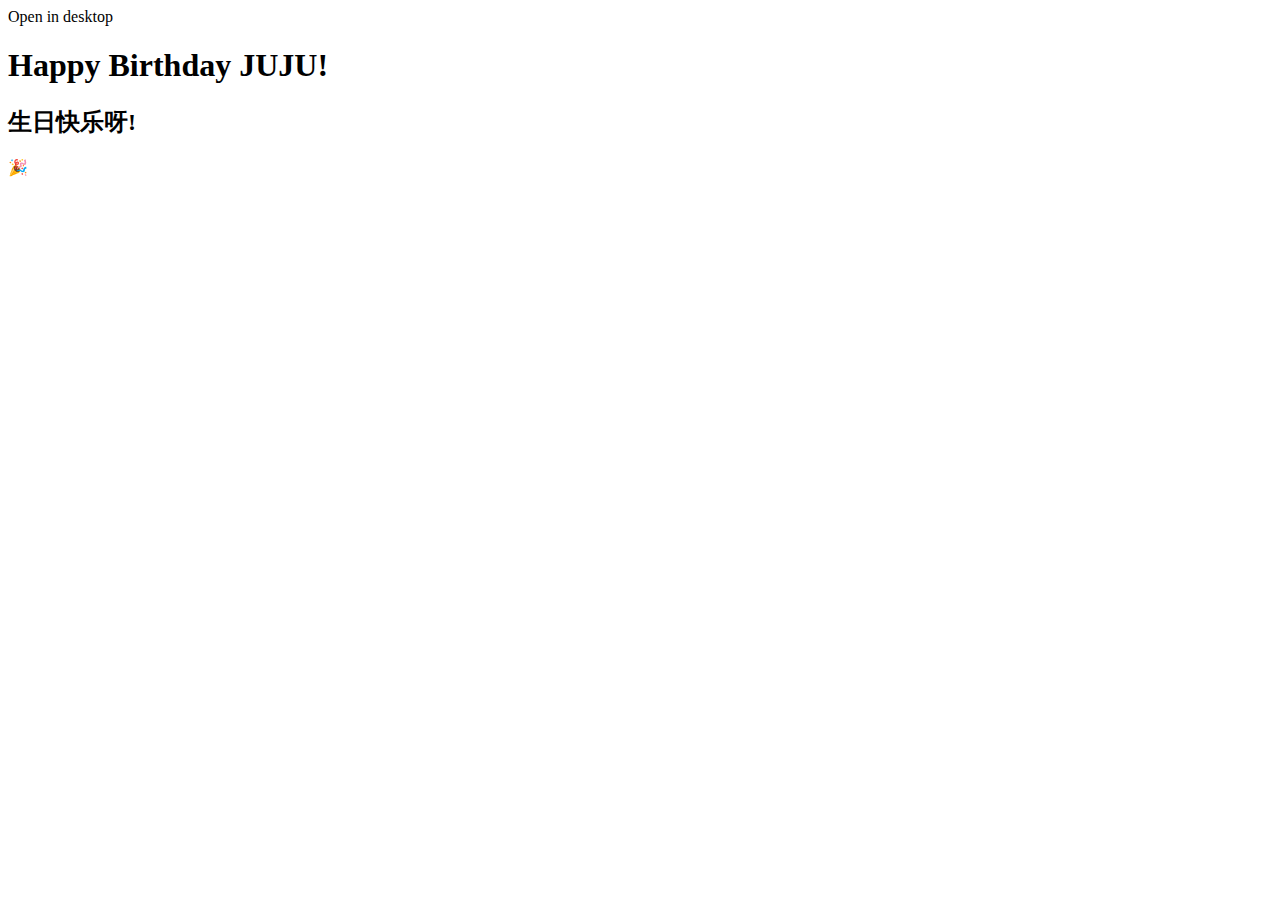
==== 2/index.html @ 62526b20 "Create index.html" ====
<!DOCTYPE html>
<html lang="en">

<head>
  <meta charset="UTF-8">
  <title>生日快乐</title>
  <link rel="stylesheet" href="./style.css">
</head>
<body>
  <bokeh></bokeh>
  <bokeh></bokeh>
  <bokeh></bokeh>
  <bokeh></bokeh>
  <bokeh></bokeh>
  <bokeh></bokeh>
  <bokeh></bokeh>
  <bokeh></bokeh>
  <bokeh></bokeh>
  <bokeh></bokeh>
  <bokeh></bokeh>
  <bokeh></bokeh>
  <bokeh></bokeh>
  <bokeh></bokeh>
  <bokeh></bokeh>
  <bokeh></bokeh>
  <bokeh></bokeh>
  <bokeh></bokeh>
  <bokeh></bokeh>
  <bokeh></bokeh>
  <bokeh></bokeh>
  <bokeh></bokeh>
  <bokeh></bokeh>
  <bokeh></bokeh>
  <bokeh></bokeh>
  <bokeh></bokeh>
  <bokeh></bokeh>
  <bokeh></bokeh>
  <bokeh></bokeh>
  <bokeh></bokeh>
  <bokeh></bokeh>
  <bokeh></bokeh>
  <bokeh></bokeh>
  <bokeh></bokeh>
  <bokeh></bokeh>
  <bokeh></bokeh>
  <bokeh></bokeh>
  <bokeh></bokeh>
  <bokeh></bokeh>
  <bokeh></bokeh>
  <bokeh></bokeh>
  <bokeh></bokeh>
  <bokeh></bokeh>
  <bokeh></bokeh>
  <bokeh></bokeh>
<div class="mobile">Open in desktop</div>
<div class="pyro">
  <div class="before"></div>
  <div class="after"></div>
</div>
<h1>Happy Birthday JUJU!</h1>
<h2>生日快乐呀!</h2>
<span>🎉</span>
<div class="candle">
   <div id="flame" class="lit"></div>
</div>

<div class="cake"></div>
<div class="plate"></div>
</body>

</html>
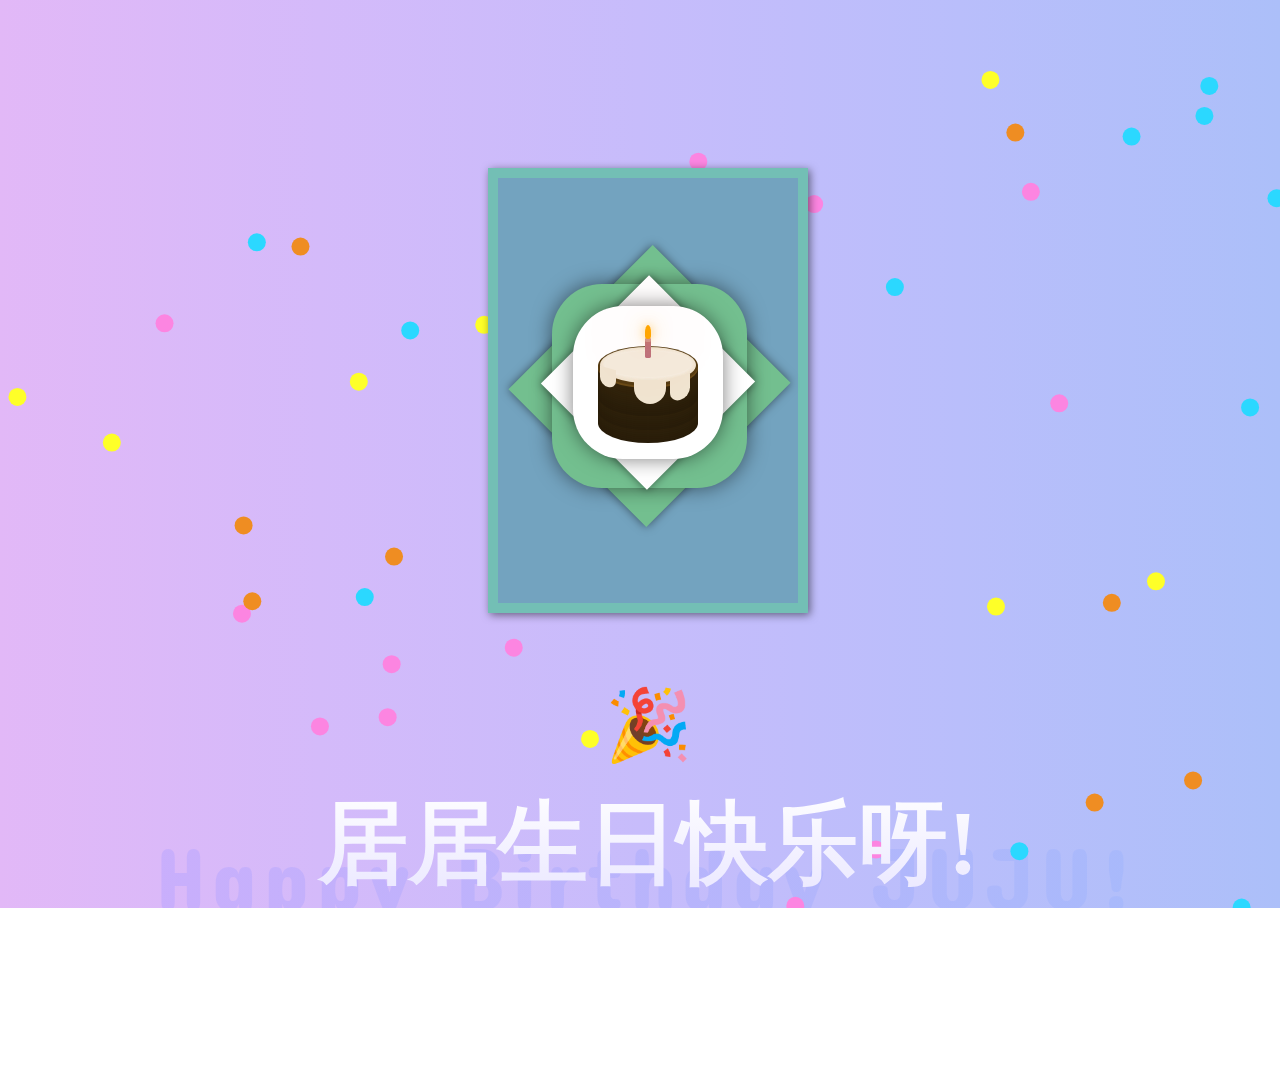
==== commit 5e41cd57: "Add files via upload" ====
--- a/2/index.html
+++ b/2/index.html
@@ -1,71 +1,105 @@
-<!DOCTYPE html>
-<html lang="en">
-
-<head>
-  <meta charset="UTF-8">
-  <title>生日快乐</title>
-  <link rel="stylesheet" href="./style.css">
-</head>
-<body>
-  <bokeh></bokeh>
-  <bokeh></bokeh>
-  <bokeh></bokeh>
-  <bokeh></bokeh>
-  <bokeh></bokeh>
-  <bokeh></bokeh>
-  <bokeh></bokeh>
-  <bokeh></bokeh>
-  <bokeh></bokeh>
-  <bokeh></bokeh>
-  <bokeh></bokeh>
-  <bokeh></bokeh>
-  <bokeh></bokeh>
-  <bokeh></bokeh>
-  <bokeh></bokeh>
-  <bokeh></bokeh>
-  <bokeh></bokeh>
-  <bokeh></bokeh>
-  <bokeh></bokeh>
-  <bokeh></bokeh>
-  <bokeh></bokeh>
-  <bokeh></bokeh>
-  <bokeh></bokeh>
-  <bokeh></bokeh>
-  <bokeh></bokeh>
-  <bokeh></bokeh>
-  <bokeh></bokeh>
-  <bokeh></bokeh>
-  <bokeh></bokeh>
-  <bokeh></bokeh>
-  <bokeh></bokeh>
-  <bokeh></bokeh>
-  <bokeh></bokeh>
-  <bokeh></bokeh>
-  <bokeh></bokeh>
-  <bokeh></bokeh>
-  <bokeh></bokeh>
-  <bokeh></bokeh>
-  <bokeh></bokeh>
-  <bokeh></bokeh>
-  <bokeh></bokeh>
-  <bokeh></bokeh>
-  <bokeh></bokeh>
-  <bokeh></bokeh>
-  <bokeh></bokeh>
-<div class="mobile">Open in desktop</div>
-<div class="pyro">
-  <div class="before"></div>
-  <div class="after"></div>
-</div>
-<h1>Happy Birthday JUJU!</h1>
-<h2>生日快乐呀!</h2>
-<span>🎉</span>
-<div class="candle">
-   <div id="flame" class="lit"></div>
-</div>
-
-<div class="cake"></div>
-<div class="plate"></div>
-</body>
-
-</html>
+<!DOCTYPE html>
+<html lang="en">
+
+<head>
+  <meta charset="UTF-8">
+  <title>生日快乐</title>
+  <link rel="stylesheet" href="./style.css">
+</head>
+<body>
+  <bokeh></bokeh>
+  <bokeh></bokeh>
+  <bokeh></bokeh>
+  <bokeh></bokeh>
+  <bokeh></bokeh>
+  <bokeh></bokeh>
+  <bokeh></bokeh>
+  <bokeh></bokeh>
+  <bokeh></bokeh>
+  <bokeh></bokeh>
+  <bokeh></bokeh>
+  <bokeh></bokeh>
+  <bokeh></bokeh>
+  <bokeh></bokeh>
+  <bokeh></bokeh>
+  <bokeh></bokeh>
+  <bokeh></bokeh>
+  <bokeh></bokeh>
+  <bokeh></bokeh>
+  <bokeh></bokeh>
+  <bokeh></bokeh>
+  <bokeh></bokeh>
+  <bokeh></bokeh>
+  <bokeh></bokeh>
+  <bokeh></bokeh>
+  <bokeh></bokeh>
+  <bokeh></bokeh>
+  <bokeh></bokeh>
+  <bokeh></bokeh>
+  <bokeh></bokeh>
+  <bokeh></bokeh>
+  <bokeh></bokeh>
+  <bokeh></bokeh>
+  <bokeh></bokeh>
+  <bokeh></bokeh>
+  <bokeh></bokeh>
+  <bokeh></bokeh>
+  <bokeh></bokeh>
+  <bokeh></bokeh>
+  <bokeh></bokeh>
+  <bokeh></bokeh>
+  <bokeh></bokeh>
+  <bokeh></bokeh>
+  <bokeh></bokeh>
+  <bokeh></bokeh>
+<div class="mobile">Open in desktop</div>
+<div class="pyro">
+  <div class="before"></div>
+  <div class="after"></div>
+</div>
+<h1>Happy Birthday JUJU!</h1>
+<h2>居居生日快乐呀!</h2>
+<span>🎉</span>
+<div class="candle">
+   <div id="flame" class="lit"></div>
+</div>
+<div class="cake"></div>
+<div class="plate"></div>
+
+<div class="card">
+  <div class="back"></div>
+  <div class="front">
+    <div class="cover-shape-large">
+      <div class="shape-diamond"></div>
+      <div class="shape-block"></div>
+    </div>
+    <div class="cover-shape-small">
+      <div class="shape-diamond"></div>
+      <div class="shape-block">
+        <div class="cake3">
+          <div class="layer layer-bottom"></div>
+          <div class="layer layer-middle"></div>
+          <div class="layer layer-top"></div>
+          <div class="icing"></div>
+          <div class="drip drip1"></div>
+          <div class="drip drip2"></div>
+          <div class="drip drip3"></div>
+          <div class="candle2">
+            <div class="flame"></div>
+          </div>
+        </div>
+      </div>
+    </div>
+  </div>
+  
+  <div class="text-container">
+    <p id="head">生日快乐呀!</p>
+    <p>不太会说话的我希望以这种方式给你一个独特的生日</p>
+    <p>希望你能喜欢</p>
+    <p>盼余生有你相伴</p>
+    <p>爱你的   haobo</p>
+  </div>
+</div>
+</body>
+
+</html>--- a/2/style.css
+++ b/2/style.css
@@ -0,0 +1,1608 @@
+@import url("https://fonts.googleapis.com/css?family=Concert+One|Pacifico");
+@import url(https://fonts.googleapis.com/css?family=Nobile:400italic,700italic);
+.mobile {
+  position: fixed;
+  text-align: center;
+  width: 100%;
+  top: 50px;
+  font-size: 90px;
+  display: block;
+}
+
+h1, h2, span {
+  display: none;
+}
+
+@media screen and (min-width: 670px) {
+  .mobile {
+    display: none;
+  }
+  h1, h2, span {
+    display: block;
+  }
+  body {
+    background: -webkit-gradient(linear, left top, right top, from(#e2b8f7), color-stop(#d4bafa), color-stop(#c7bcfb), color-stop(#b9befb), to(#acbff9));
+    background: linear-gradient(to right, #e2b8f7, #d4bafa, #c7bcfb, #b9befb, #acbff9);
+    cursor: crosshair;
+    -webkit-perspective: 1000px;
+            perspective: 1000px;
+    -webkit-transform-style: preserve-3d;
+            transform-style: preserve-3d;
+    font-family: "Pacifico",cursive;
+  }
+  h1 {
+    position: fixed;
+    text-align: center;
+    width: 100%;
+    top: 755px;
+    font-size: 90px;
+    background: -webkit-linear-gradient(0deg, #ceadfc 0%, #a3bbfb 100%);
+    -webkit-background-clip: text;
+    -webkit-text-fill-color: transparent;
+    font-family: 'Concert One', cursive;
+    font-weight: 400;
+    z-index: -1;
+    letter-spacing: 6px;
+  }
+  span {
+    position: fixed;
+    text-align: center;
+    width: 100%;
+    top: 650px;
+    font-size: 70px;
+  }
+  h2 {
+    position: fixed;
+    text-align: center;
+    width: 100%;
+    top: 700px;
+    font-size: 90px;
+    background: -webkit-linear-gradient(90deg, #e9e6ff 0%, white 100%);
+    -webkit-background-clip: text;
+    -webkit-text-fill-color: transparent;
+    font-family: 'YouYuan';
+  }
+  bokeh {
+    position: fixed;
+    width: 2vmin;
+    height: 2vmin;
+    border-radius: 50%;
+    -webkit-animation-name: explosion;
+            animation-name: explosion;
+    -webkit-animation-iteration-count: infinite;
+            animation-iteration-count: infinite;
+    animation-direction: reverse;
+    -webkit-animation-timing-function: cubic-bezier(0.84, 0.02, 1, 1);
+            animation-timing-function: cubic-bezier(0.84, 0.02, 1, 1);
+  }
+  bokeh:nth-child(1) {
+    background-color: #feff28;
+    -webkit-transform: translate(0.03561vw, 42.21389vh);
+            transform: translate(0.03561vw, 42.21389vh);
+    -webkit-animation-duration: 3.54265s;
+            animation-duration: 3.54265s;
+    -webkit-animation-delay: -0.75948s;
+            animation-delay: -0.75948s;
+  }
+  bokeh:nth-child(2) {
+    background-color: #fc85e1;
+    -webkit-transform: translate(38.808vw, 70.07757vh);
+            transform: translate(38.808vw, 70.07757vh);
+    -webkit-animation-duration: 2.85785s;
+            animation-duration: 2.85785s;
+    -webkit-animation-delay: -0.71982s;
+            animation-delay: -0.71982s;
+  }
+  bokeh:nth-child(3) {
+    background-color: #feff28;
+    -webkit-transform: translate(26.70452vw, 40.52479vh);
+            transform: translate(26.70452vw, 40.52479vh);
+    -webkit-animation-duration: 3.81606s;
+            animation-duration: 3.81606s;
+    -webkit-animation-delay: -3.5388s;
+            animation-delay: -3.5388s;
+  }
+  bokeh:nth-child(4) {
+    background-color: #2bd8ff;
+    -webkit-transform: translate(93.14847vw, 7.66234vh);
+            transform: translate(93.14847vw, 7.66234vh);
+    -webkit-animation-duration: 4.16844s;
+            animation-duration: 4.16844s;
+    -webkit-animation-delay: -3.9505s;
+            animation-delay: -3.9505s;
+  }
+  bokeh:nth-child(5) {
+    background-color: #fc85e1;
+    -webkit-transform: translate(23.66717vw, 78.8241vh);
+            transform: translate(23.66717vw, 78.8241vh);
+    -webkit-animation-duration: 4.34127s;
+            animation-duration: 4.34127s;
+    -webkit-animation-delay: -3.65376s;
+            animation-delay: -3.65376s;
+  }
+  bokeh:nth-child(6) {
+    background-color: #ef8d22;
+    -webkit-transform: translate(45.85326vw, 37.3522vh);
+            transform: translate(45.85326vw, 37.3522vh);
+    -webkit-animation-duration: 3.31853s;
+            animation-duration: 3.31853s;
+    -webkit-animation-delay: -2.88967s;
+            animation-delay: -2.88967s;
+  }
+  bokeh:nth-child(7) {
+    background-color: #ef8d22;
+    -webkit-transform: translate(22.14786vw, 25.51291vh);
+            transform: translate(22.14786vw, 25.51291vh);
+    -webkit-animation-duration: 3.48145s;
+            animation-duration: 3.48145s;
+    -webkit-animation-delay: -4.51197s;
+            animation-delay: -4.51197s;
+  }
+  bokeh:nth-child(8) {
+    background-color: #ef8d22;
+    -webkit-transform: translate(49.80662vw, 54.18344vh);
+            transform: translate(49.80662vw, 54.18344vh);
+    -webkit-animation-duration: 3.78499s;
+            animation-duration: 3.78499s;
+    -webkit-animation-delay: -2.65195s;
+            animation-delay: -2.65195s;
+  }
+  bokeh:nth-child(9) {
+    background-color: #2bd8ff;
+    -webkit-transform: translate(98.39791vw, 20.13892vh);
+            transform: translate(98.39791vw, 20.13892vh);
+    -webkit-animation-duration: 4.23655s;
+            animation-duration: 4.23655s;
+    -webkit-animation-delay: -0.67142s;
+            animation-delay: -0.67142s;
+  }
+  bokeh:nth-child(10) {
+    background-color: #2bd8ff;
+    -webkit-transform: translate(87.07587vw, 13.28009vh);
+            transform: translate(87.07587vw, 13.28009vh);
+    -webkit-animation-duration: 3.22174s;
+            animation-duration: 3.22174s;
+    -webkit-animation-delay: -3.93541s;
+            animation-delay: -3.93541s;
+  }
+  bokeh:nth-child(11) {
+    background-color: #ef8d22;
+    -webkit-transform: translate(77.9974vw, 12.84257vh);
+            transform: translate(77.9974vw, 12.84257vh);
+    -webkit-animation-duration: 2.36406s;
+            animation-duration: 2.36406s;
+    -webkit-animation-delay: -1.22552s;
+            animation-delay: -1.22552s;
+  }
+  bokeh:nth-child(12) {
+    background-color: #2bd8ff;
+    -webkit-transform: translate(27.1697vw, 64.45014vh);
+            transform: translate(27.1697vw, 64.45014vh);
+    -webkit-animation-duration: 2.30381s;
+            animation-duration: 2.30381s;
+    -webkit-animation-delay: -3.81339s;
+            animation-delay: -3.81339s;
+  }
+  bokeh:nth-child(13) {
+    background-color: #fc85e1;
+    -webkit-transform: translate(17.57672vw, 66.2921vh);
+            transform: translate(17.57672vw, 66.2921vh);
+    -webkit-animation-duration: 4.16957s;
+            animation-duration: 4.16957s;
+    -webkit-animation-delay: -0.57837s;
+            animation-delay: -0.57837s;
+  }
+  bokeh:nth-child(14) {
+    background-color: #2bd8ff;
+    -webkit-transform: translate(57.65453vw, 22.79644vh);
+            transform: translate(57.65453vw, 22.79644vh);
+    -webkit-animation-duration: 3.88194s;
+            animation-duration: 3.88194s;
+    -webkit-animation-delay: -2.67677s;
+            animation-delay: -2.67677s;
+  }
+  bokeh:nth-child(15) {
+    background-color: #2bd8ff;
+    -webkit-transform: translate(96.33468vw, 43.38743vh);
+            transform: translate(96.33468vw, 43.38743vh);
+    -webkit-animation-duration: 2.4269s;
+            animation-duration: 2.4269s;
+    -webkit-animation-delay: -0.52525s;
+            animation-delay: -0.52525s;
+  }
+  bokeh:nth-child(16) {
+    background-color: #fc85e1;
+    -webkit-transform: translate(60.80737vw, 98.75722vh);
+            transform: translate(60.80737vw, 98.75722vh);
+    -webkit-animation-duration: 2.17292s;
+            animation-duration: 2.17292s;
+    -webkit-animation-delay: -1.09308s;
+            animation-delay: -1.09308s;
+  }
+  bokeh:nth-child(17) {
+    background-color: #ef8d22;
+    -webkit-transform: translate(18.38344vw, 64.91574vh);
+            transform: translate(18.38344vw, 64.91574vh);
+    -webkit-animation-duration: 3.72833s;
+            animation-duration: 3.72833s;
+    -webkit-animation-delay: -2.23169s;
+            animation-delay: -2.23169s;
+  }
+  bokeh:nth-child(18) {
+    background-color: #2bd8ff;
+    -webkit-transform: translate(59.99819vw, 21.15243vh);
+            transform: translate(59.99819vw, 21.15243vh);
+    -webkit-animation-duration: 3.68136s;
+            animation-duration: 3.68136s;
+    -webkit-animation-delay: -4.46155s;
+            animation-delay: -4.46155s;
+  }
+  bokeh:nth-child(19) {
+    background-color: #2bd8ff;
+    -webkit-transform: translate(92.76677vw, 10.98796vh);
+            transform: translate(92.76677vw, 10.98796vh);
+    -webkit-animation-duration: 3.94783s;
+            animation-duration: 3.94783s;
+    -webkit-animation-delay: -2.22747s;
+            animation-delay: -2.22747s;
+  }
+  bokeh:nth-child(20) {
+    background-color: #2bd8ff;
+    -webkit-transform: translate(54.32223vw, 47.36166vh);
+            transform: translate(54.32223vw, 47.36166vh);
+    -webkit-animation-duration: 3.78651s;
+            animation-duration: 3.78651s;
+    -webkit-animation-delay: -4.83176s;
+            animation-delay: -4.83176s;
+  }
+  bokeh:nth-child(21) {
+    background-color: #fc85e1;
+    -webkit-transform: translate(11.52629vw, 34.03003vh);
+            transform: translate(11.52629vw, 34.03003vh);
+    -webkit-animation-duration: 4.19284s;
+            animation-duration: 4.19284s;
+    -webkit-animation-delay: -3.40066s;
+            animation-delay: -3.40066s;
+  }
+  bokeh:nth-child(22) {
+    background-color: #feff28;
+    -webkit-transform: translate(36.49853vw, 34.20427vh);
+            transform: translate(36.49853vw, 34.20427vh);
+    -webkit-animation-duration: 4.00113s;
+            animation-duration: 4.00113s;
+    -webkit-animation-delay: -3.76551s;
+            animation-delay: -3.76551s;
+  }
+  bokeh:nth-child(23) {
+    background-color: #fc85e1;
+    -webkit-transform: translate(81.42319vw, 42.92719vh);
+            transform: translate(81.42319vw, 42.92719vh);
+    -webkit-animation-duration: 2.68659s;
+            animation-duration: 2.68659s;
+    -webkit-animation-delay: -1.49203s;
+            animation-delay: -1.49203s;
+  }
+  bokeh:nth-child(24) {
+    background-color: #fc85e1;
+    -webkit-transform: translate(29.27114vw, 71.90698vh);
+            transform: translate(29.27114vw, 71.90698vh);
+    -webkit-animation-duration: 3.54084s;
+            animation-duration: 3.54084s;
+    -webkit-animation-delay: -1.83777s;
+            animation-delay: -1.83777s;
+  }
+  bokeh:nth-child(25) {
+    background-color: #feff28;
+    -webkit-transform: translate(44.76765vw, 80.22009vh);
+            transform: translate(44.76765vw, 80.22009vh);
+    -webkit-animation-duration: 2.54182s;
+            animation-duration: 2.54182s;
+    -webkit-animation-delay: -1.49463s;
+            animation-delay: -1.49463s;
+  }
+  bokeh:nth-child(26) {
+    background-color: #fc85e1;
+    -webkit-transform: translate(79.21064vw, 19.42063vh);
+            transform: translate(79.21064vw, 19.42063vh);
+    -webkit-animation-duration: 2.54491s;
+            animation-duration: 2.54491s;
+    -webkit-animation-delay: -3.70162s;
+            animation-delay: -3.70162s;
+  }
+  bokeh:nth-child(27) {
+    background-color: #feff28;
+    -webkit-transform: translate(7.41033vw, 47.28386vh);
+            transform: translate(7.41033vw, 47.28386vh);
+    -webkit-animation-duration: 2.03817s;
+            animation-duration: 2.03817s;
+    -webkit-animation-delay: -3.40712s;
+            animation-delay: -3.40712s;
+  }
+  bokeh:nth-child(28) {
+    background-color: #2bd8ff;
+    -webkit-transform: translate(95.67422vw, 98.94382vh);
+            transform: translate(95.67422vw, 98.94382vh);
+    -webkit-animation-duration: 3.08804s;
+            animation-duration: 3.08804s;
+    -webkit-animation-delay: -2.10797s;
+            animation-delay: -2.10797s;
+  }
+  bokeh:nth-child(29) {
+    background-color: #2bd8ff;
+    -webkit-transform: translate(78.31112vw, 92.68333vh);
+            transform: translate(78.31112vw, 92.68333vh);
+    -webkit-animation-duration: 3.2215s;
+            animation-duration: 3.2215s;
+    -webkit-animation-delay: -0.39738s;
+            animation-delay: -0.39738s;
+  }
+  bokeh:nth-child(30) {
+    background-color: #2bd8ff;
+    -webkit-transform: translate(68.58537vw, 30.00212vh);
+            transform: translate(68.58537vw, 30.00212vh);
+    -webkit-animation-duration: 2.50597s;
+            animation-duration: 2.50597s;
+    -webkit-animation-delay: -2.27198s;
+            animation-delay: -2.27198s;
+  }
+  bokeh:nth-child(31) {
+    background-color: #ef8d22;
+    -webkit-transform: translate(85.53455vw, 65.09001vh);
+            transform: translate(85.53455vw, 65.09001vh);
+    -webkit-animation-duration: 3.70068s;
+            animation-duration: 3.70068s;
+    -webkit-animation-delay: -1.73978s;
+            animation-delay: -1.73978s;
+  }
+  bokeh:nth-child(32) {
+    background-color: #fc85e1;
+    -webkit-transform: translate(42.16937vw, 28.20124vh);
+            transform: translate(42.16937vw, 28.20124vh);
+    -webkit-animation-duration: 4.8173s;
+            animation-duration: 4.8173s;
+    -webkit-animation-delay: -1.98181s;
+            animation-delay: -1.98181s;
+  }
+  bokeh:nth-child(33) {
+    background-color: #fc85e1;
+    -webkit-transform: translate(67.10123vw, 92.51221vh);
+            transform: translate(67.10123vw, 92.51221vh);
+    -webkit-animation-duration: 2.53295s;
+            animation-duration: 2.53295s;
+    -webkit-animation-delay: -1.48304s;
+            animation-delay: -1.48304s;
+  }
+  bokeh:nth-child(34) {
+    background-color: #feff28;
+    -webkit-transform: translate(76.48426vw, 65.51268vh);
+            transform: translate(76.48426vw, 65.51268vh);
+    -webkit-animation-duration: 2.34821s;
+            animation-duration: 2.34821s;
+    -webkit-animation-delay: -1.73967s;
+            animation-delay: -1.73967s;
+  }
+  bokeh:nth-child(35) {
+    background-color: #fc85e1;
+    -webkit-transform: translate(62.27978vw, 20.78874vh);
+            transform: translate(62.27978vw, 20.78874vh);
+    -webkit-animation-duration: 3.29188s;
+            animation-duration: 3.29188s;
+    -webkit-animation-delay: -0.68947s;
+            animation-delay: -0.68947s;
+  }
+  bokeh:nth-child(36) {
+    background-color: #ef8d22;
+    -webkit-transform: translate(91.88118vw, 84.82687vh);
+            transform: translate(91.88118vw, 84.82687vh);
+    -webkit-animation-duration: 3.46925s;
+            animation-duration: 3.46925s;
+    -webkit-animation-delay: -0.19417s;
+            animation-delay: -0.19417s;
+  }
+  bokeh:nth-child(37) {
+    background-color: #ef8d22;
+    -webkit-transform: translate(29.45679vw, 59.95435vh);
+            transform: translate(29.45679vw, 59.95435vh);
+    -webkit-animation-duration: 4.67015s;
+            animation-duration: 4.67015s;
+    -webkit-animation-delay: -1.05184s;
+            animation-delay: -1.05184s;
+  }
+  bokeh:nth-child(38) {
+    background-color: #fc85e1;
+    -webkit-transform: translate(53.229vw, 16.07743vh);
+            transform: translate(53.229vw, 16.07743vh);
+    -webkit-animation-duration: 3.01057s;
+            animation-duration: 3.01057s;
+    -webkit-animation-delay: -0.2638s;
+            animation-delay: -0.2638s;
+  }
+  bokeh:nth-child(39) {
+    background-color: #2bd8ff;
+    -webkit-transform: translate(18.73702vw, 25.03552vh);
+            transform: translate(18.73702vw, 25.03552vh);
+    -webkit-animation-duration: 3.9616s;
+            animation-duration: 3.9616s;
+    -webkit-animation-delay: -3.59014s;
+            animation-delay: -3.59014s;
+  }
+  bokeh:nth-child(40) {
+    background-color: #fc85e1;
+    -webkit-transform: translate(28.95981vw, 77.80421vh);
+            transform: translate(28.95981vw, 77.80421vh);
+    -webkit-animation-duration: 3.45622s;
+            animation-duration: 3.45622s;
+    -webkit-animation-delay: -2.05759s;
+            animation-delay: -2.05759s;
+  }
+  bokeh:nth-child(41) {
+    background-color: #feff28;
+    -webkit-transform: translate(76.0495vw, 6.99758vh);
+            transform: translate(76.0495vw, 6.99758vh);
+    -webkit-animation-duration: 3.02218s;
+            animation-duration: 3.02218s;
+    -webkit-animation-delay: -4.76655s;
+            animation-delay: -4.76655s;
+  }
+  bokeh:nth-child(42) {
+    background-color: #feff28;
+    -webkit-transform: translate(88.98353vw, 62.70737vh);
+            transform: translate(88.98353vw, 62.70737vh);
+    -webkit-animation-duration: 4.20083s;
+            animation-duration: 4.20083s;
+    -webkit-animation-delay: -3.96341s;
+            animation-delay: -3.96341s;
+  }
+  bokeh:nth-child(43) {
+    background-color: #ef8d22;
+    -webkit-transform: translate(17.70303vw, 56.49223vh);
+            transform: translate(17.70303vw, 56.49223vh);
+    -webkit-animation-duration: 3.51794s;
+            animation-duration: 3.51794s;
+    -webkit-animation-delay: -0.1237s;
+            animation-delay: -0.1237s;
+  }
+  bokeh:nth-child(44) {
+    background-color: #ef8d22;
+    -webkit-transform: translate(84.19051vw, 87.28858vh);
+            transform: translate(84.19051vw, 87.28858vh);
+    -webkit-animation-duration: 2.38759s;
+            animation-duration: 2.38759s;
+    -webkit-animation-delay: -2.73201s;
+            animation-delay: -2.73201s;
+  }
+  bokeh:nth-child(45) {
+    background-color: #2bd8ff;
+    -webkit-transform: translate(30.71974vw, 34.82833vh);
+            transform: translate(30.71974vw, 34.82833vh);
+    -webkit-animation-duration: 2.91095s;
+            animation-duration: 2.91095s;
+    -webkit-animation-delay: -4.42126s;
+            animation-delay: -4.42126s;
+  }
+  bokeh:nth-child(46) {
+    background-color: #ef8d22;
+    -webkit-transform: translate(11.52673vw, 94.2899vh);
+            transform: translate(11.52673vw, 94.2899vh);
+    -webkit-animation-duration: 3.87502s;
+            animation-duration: 3.87502s;
+    -webkit-animation-delay: -1.00731s;
+            animation-delay: -1.00731s;
+  }
+  bokeh:nth-child(47) {
+    background-color: #fc85e1;
+    -webkit-transform: translate(93.86893vw, 19.19046vh);
+            transform: translate(93.86893vw, 19.19046vh);
+    -webkit-animation-duration: 2.53691s;
+            animation-duration: 2.53691s;
+    -webkit-animation-delay: -3.19623s;
+            animation-delay: -3.19623s;
+  }
+  bokeh:nth-child(48) {
+    background-color: #ef8d22;
+    -webkit-transform: translate(43.43188vw, 57.77127vh);
+            transform: translate(43.43188vw, 57.77127vh);
+    -webkit-animation-duration: 2.35846s;
+            animation-duration: 2.35846s;
+    -webkit-animation-delay: -0.1276s;
+            animation-delay: -0.1276s;
+  }
+  bokeh:nth-child(49) {
+    background-color: #fc85e1;
+    -webkit-transform: translate(24.63697vw, 17.3144vh);
+            transform: translate(24.63697vw, 17.3144vh);
+    -webkit-animation-duration: 3.21856s;
+            animation-duration: 3.21856s;
+    -webkit-animation-delay: -4.92115s;
+            animation-delay: -4.92115s;
+  }
+  bokeh:nth-child(50) {
+    background-color: #feff28;
+    -webkit-transform: translate(94.57921vw, 41.60796vh);
+            transform: translate(94.57921vw, 41.60796vh);
+    -webkit-animation-duration: 4.20533s;
+            animation-duration: 4.20533s;
+    -webkit-animation-delay: -0.49225s;
+            animation-delay: -0.49225s;
+  }
+  bokeh:nth-child(51) {
+    background-color: #ef8d22;
+    -webkit-transform: translate(63.08848vw, 68.03701vh);
+            transform: translate(63.08848vw, 68.03701vh);
+    -webkit-animation-duration: 3.38142s;
+            animation-duration: 3.38142s;
+    -webkit-animation-delay: -4.69539s;
+            animation-delay: -4.69539s;
+  }
+  bokeh:nth-child(52) {
+    background-color: #feff28;
+    -webkit-transform: translate(10.66369vw, 27.76175vh);
+            transform: translate(10.66369vw, 27.76175vh);
+    -webkit-animation-duration: 2.10736s;
+            animation-duration: 2.10736s;
+    -webkit-animation-delay: -0.05943s;
+            animation-delay: -0.05943s;
+  }
+  bokeh:nth-child(53) {
+    background-color: #fc85e1;
+    -webkit-transform: translate(58.34773vw, 32.40157vh);
+            transform: translate(58.34773vw, 32.40157vh);
+    -webkit-animation-duration: 2.79637s;
+            animation-duration: 2.79637s;
+    -webkit-animation-delay: -3.16052s;
+            animation-delay: -3.16052s;
+  }
+  bokeh:nth-child(54) {
+    background-color: #ef8d22;
+    -webkit-transform: translate(16.53447vw, 7.81779vh);
+            transform: translate(16.53447vw, 7.81779vh);
+    -webkit-animation-duration: 4.57436s;
+            animation-duration: 4.57436s;
+    -webkit-animation-delay: -3.7907s;
+            animation-delay: -3.7907s;
+  }
+  bokeh:nth-child(55) {
+    background-color: #2bd8ff;
+    -webkit-transform: translate(93.63604vw, 62.26407vh);
+            transform: translate(93.63604vw, 62.26407vh);
+    -webkit-animation-duration: 3.22756s;
+            animation-duration: 3.22756s;
+    -webkit-animation-delay: -0.88442s;
+            animation-delay: -0.88442s;
+  }
+  bokeh:nth-child(56) {
+    background-color: #ef8d22;
+    -webkit-transform: translate(46.08814vw, 69.85447vh);
+            transform: translate(46.08814vw, 69.85447vh);
+    -webkit-animation-duration: 3.14059s;
+            animation-duration: 3.14059s;
+    -webkit-animation-delay: -0.04917s;
+            animation-delay: -0.04917s;
+  }
+  bokeh:nth-child(57) {
+    background-color: #2bd8ff;
+    -webkit-transform: translate(22.01822vw, 38.40873vh);
+            transform: translate(22.01822vw, 38.40873vh);
+    -webkit-animation-duration: 2.5504s;
+            animation-duration: 2.5504s;
+    -webkit-animation-delay: -1.96826s;
+            animation-delay: -1.96826s;
+  }
+  bokeh:nth-child(58) {
+    background-color: #feff28;
+    -webkit-transform: translate(68.42959vw, 98.9107vh);
+            transform: translate(68.42959vw, 98.9107vh);
+    -webkit-animation-duration: 2.00956s;
+            animation-duration: 2.00956s;
+    -webkit-animation-delay: -1.39057s;
+            animation-delay: -1.39057s;
+  }
+  bokeh:nth-child(59) {
+    background-color: #2bd8ff;
+    -webkit-transform: translate(97.03804vw, 81.20221vh);
+            transform: translate(97.03804vw, 81.20221vh);
+    -webkit-animation-duration: 3.64399s;
+            animation-duration: 3.64399s;
+    -webkit-animation-delay: -1.44896s;
+            animation-delay: -1.44896s;
+  }
+  bokeh:nth-child(60) {
+    background-color: #feff28;
+    -webkit-transform: translate(46.9042vw, 29.42363vh);
+            transform: translate(46.9042vw, 29.42363vh);
+    -webkit-animation-duration: 4.93075s;
+            animation-duration: 4.93075s;
+    -webkit-animation-delay: -0.32056s;
+            animation-delay: -0.32056s;
+  }
+  bokeh:nth-child(61) {
+    background-color: #ef8d22;
+    -webkit-transform: translate(96.15371vw, 87.85687vh);
+            transform: translate(96.15371vw, 87.85687vh);
+    -webkit-animation-duration: 4.41124s;
+            animation-duration: 4.41124s;
+    -webkit-animation-delay: -4.07498s;
+            animation-delay: -4.07498s;
+  }
+  bokeh:nth-child(62) {
+    background-color: #feff28;
+    -webkit-transform: translate(25.78472vw, 49.7692vh);
+            transform: translate(25.78472vw, 49.7692vh);
+    -webkit-animation-duration: 4.49128s;
+            animation-duration: 4.49128s;
+    -webkit-animation-delay: -1.33713s;
+            animation-delay: -1.33713s;
+  }
+  bokeh:nth-child(63) {
+    background-color: #2bd8ff;
+    -webkit-transform: translate(21.79052vw, 32.71361vh);
+            transform: translate(21.79052vw, 32.71361vh);
+    -webkit-animation-duration: 4.62983s;
+            animation-duration: 4.62983s;
+    -webkit-animation-delay: -0.34499s;
+            animation-delay: -0.34499s;
+  }
+  bokeh:nth-child(64) {
+    background-color: #2bd8ff;
+    -webkit-transform: translate(58.91945vw, 38.75841vh);
+            transform: translate(58.91945vw, 38.75841vh);
+    -webkit-animation-duration: 4.75853s;
+            animation-duration: 4.75853s;
+    -webkit-animation-delay: -2.42432s;
+            animation-delay: -2.42432s;
+  }
+  bokeh:nth-child(65) {
+    background-color: #ef8d22;
+    -webkit-transform: translate(81.34904vw, 59.01967vh);
+            transform: translate(81.34904vw, 59.01967vh);
+    -webkit-animation-duration: 4.68542s;
+            animation-duration: 4.68542s;
+    -webkit-animation-delay: -1.08839s;
+            animation-delay: -1.08839s;
+  }
+  bokeh:nth-child(66) {
+    background-color: #2bd8ff;
+    -webkit-transform: translate(10.14303vw, 41.34962vh);
+            transform: translate(10.14303vw, 41.34962vh);
+    -webkit-animation-duration: 3.10903s;
+            animation-duration: 3.10903s;
+    -webkit-animation-delay: -1.88219s;
+            animation-delay: -1.88219s;
+  }
+  bokeh:nth-child(67) {
+    background-color: #fc85e1;
+    -webkit-transform: translate(59.12025vw, 34.37962vh);
+            transform: translate(59.12025vw, 34.37962vh);
+    -webkit-animation-duration: 3.43624s;
+            animation-duration: 3.43624s;
+    -webkit-animation-delay: -4.35549s;
+            animation-delay: -4.35549s;
+  }
+  bokeh:nth-child(68) {
+    background-color: #2bd8ff;
+    -webkit-transform: translate(47.32132vw, 78.83196vh);
+            transform: translate(47.32132vw, 78.83196vh);
+    -webkit-animation-duration: 3.08071s;
+            animation-duration: 3.08071s;
+    -webkit-animation-delay: -2.94701s;
+            animation-delay: -2.94701s;
+  }
+  bokeh:nth-child(69) {
+    background-color: #2bd8ff;
+    -webkit-transform: translate(12.97435vw, 96.33388vh);
+            transform: translate(12.97435vw, 96.33388vh);
+    -webkit-animation-duration: 2.4565s;
+            animation-duration: 2.4565s;
+    -webkit-animation-delay: -0.02285s;
+            animation-delay: -0.02285s;
+  }
+  bokeh:nth-child(70) {
+    background-color: #fc85e1;
+    -webkit-transform: translate(58.56362vw, 38.18101vh);
+            transform: translate(58.56362vw, 38.18101vh);
+    -webkit-animation-duration: 3.7644s;
+            animation-duration: 3.7644s;
+    -webkit-animation-delay: -1.86511s;
+            animation-delay: -1.86511s;
+  }
+  bokeh:nth-child(71) {
+    background-color: #2bd8ff;
+    -webkit-transform: translate(19.32439vw, 14.10647vh);
+            transform: translate(19.32439vw, 14.10647vh);
+    -webkit-animation-duration: 3.25781s;
+            animation-duration: 3.25781s;
+    -webkit-animation-delay: -0.04626s;
+            animation-delay: -0.04626s;
+  }
+  bokeh:nth-child(72) {
+    background-color: #ef8d22;
+    -webkit-transform: translate(10.82042vw, 69.5223vh);
+            transform: translate(10.82042vw, 69.5223vh);
+    -webkit-animation-duration: 3.36981s;
+            animation-duration: 3.36981s;
+    -webkit-animation-delay: -4.87271s;
+            animation-delay: -4.87271s;
+  }
+  bokeh:nth-child(73) {
+    background-color: #feff28;
+    -webkit-transform: translate(99.24162vw, 88.54769vh);
+            transform: translate(99.24162vw, 88.54769vh);
+    -webkit-animation-duration: 3.04189s;
+            animation-duration: 3.04189s;
+    -webkit-animation-delay: -1.63496s;
+            animation-delay: -1.63496s;
+  }
+  bokeh:nth-child(74) {
+    background-color: #2bd8ff;
+    -webkit-transform: translate(29.17934vw, 62.71277vh);
+            transform: translate(29.17934vw, 62.71277vh);
+    -webkit-animation-duration: 4.58748s;
+            animation-duration: 4.58748s;
+    -webkit-animation-delay: -4.81882s;
+            animation-delay: -4.81882s;
+  }
+  bokeh:nth-child(75) {
+    background-color: #2bd8ff;
+    -webkit-transform: translate(41.86618vw, 35.05108vh);
+            transform: translate(41.86618vw, 35.05108vh);
+    -webkit-animation-duration: 3.821s;
+            animation-duration: 3.821s;
+    -webkit-animation-delay: -3.82649s;
+            animation-delay: -3.82649s;
+  }
+  bokeh:nth-child(76) {
+    background-color: #2bd8ff;
+    -webkit-transform: translate(93.70056vw, 17.02693vh);
+            transform: translate(93.70056vw, 17.02693vh);
+    -webkit-animation-duration: 2.00328s;
+            animation-duration: 2.00328s;
+    -webkit-animation-delay: -1.55886s;
+            animation-delay: -1.55886s;
+  }
+  bokeh:nth-child(77) {
+    background-color: #ef8d22;
+    -webkit-transform: translate(89.64268vw, 56.03503vh);
+            transform: translate(89.64268vw, 56.03503vh);
+    -webkit-animation-duration: 3.21508s;
+            animation-duration: 3.21508s;
+    -webkit-animation-delay: -2.61578s;
+            animation-delay: -2.61578s;
+  }
+  bokeh:nth-child(78) {
+    background-color: #2bd8ff;
+    -webkit-transform: translate(54.26598vw, 32.16145vh);
+            transform: translate(54.26598vw, 32.16145vh);
+    -webkit-animation-duration: 2.60299s;
+            animation-duration: 2.60299s;
+    -webkit-animation-delay: -2.2702s;
+            animation-delay: -2.2702s;
+  }
+  bokeh:nth-child(79) {
+    background-color: #feff28;
+    -webkit-transform: translate(20.71719vw, 72.79826vh);
+            transform: translate(20.71719vw, 72.79826vh);
+    -webkit-animation-duration: 3.71617s;
+            animation-duration: 3.71617s;
+    -webkit-animation-delay: -4.91801s;
+            animation-delay: -4.91801s;
+  }
+  bokeh:nth-child(80) {
+    background-color: #fc85e1;
+    -webkit-transform: translate(91.13521vw, 75.31115vh);
+            transform: translate(91.13521vw, 75.31115vh);
+    -webkit-animation-duration: 2.26586s;
+            animation-duration: 2.26586s;
+    -webkit-animation-delay: -4.73061s;
+            animation-delay: -4.73061s;
+  }
+  bokeh:nth-child(81) {
+    background-color: #fc85e1;
+    -webkit-transform: translate(67.94998vw, 82.83573vh);
+            transform: translate(67.94998vw, 82.83573vh);
+    -webkit-animation-duration: 4.19429s;
+            animation-duration: 4.19429s;
+    -webkit-animation-delay: -1.79968s;
+            animation-delay: -1.79968s;
+  }
+  bokeh:nth-child(82) {
+    background-color: #fc85e1;
+    -webkit-transform: translate(70.08181vw, 13.75965vh);
+            transform: translate(70.08181vw, 13.75965vh);
+    -webkit-animation-duration: 3.80658s;
+            animation-duration: 3.80658s;
+    -webkit-animation-delay: -2.42228s;
+            animation-delay: -2.42228s;
+  }
+  bokeh:nth-child(83) {
+    background-color: #fc85e1;
+    -webkit-transform: translate(67.23942vw, 50.71923vh);
+            transform: translate(67.23942vw, 50.71923vh);
+    -webkit-animation-duration: 2.98251s;
+            animation-duration: 2.98251s;
+    -webkit-animation-delay: -3.53665s;
+            animation-delay: -3.53665s;
+  }
+  bokeh:nth-child(84) {
+    background-color: #ef8d22;
+    -webkit-transform: translate(88.21028vw, 24.51364vh);
+            transform: translate(88.21028vw, 24.51364vh);
+    -webkit-animation-duration: 2.05366s;
+            animation-duration: 2.05366s;
+    -webkit-animation-delay: -0.58903s;
+            animation-delay: -0.58903s;
+  }
+  bokeh:nth-child(85) {
+    background-color: #2bd8ff;
+    -webkit-transform: translate(0.52974vw, 22.04993vh);
+            transform: translate(0.52974vw, 22.04993vh);
+    -webkit-animation-duration: 2.29498s;
+            animation-duration: 2.29498s;
+    -webkit-animation-delay: -0.67455s;
+            animation-delay: -0.67455s;
+  }
+  bokeh:nth-child(86) {
+    background-color: #ef8d22;
+    -webkit-transform: translate(44.14495vw, 30.2249vh);
+            transform: translate(44.14495vw, 30.2249vh);
+    -webkit-animation-duration: 2.37901s;
+            animation-duration: 2.37901s;
+    -webkit-animation-delay: -0.80513s;
+            animation-delay: -0.80513s;
+  }
+  bokeh:nth-child(87) {
+    background-color: #feff28;
+    -webkit-transform: translate(91.85791vw, 36.99237vh);
+            transform: translate(91.85791vw, 36.99237vh);
+    -webkit-animation-duration: 4.9939s;
+            animation-duration: 4.9939s;
+    -webkit-animation-delay: -0.99797s;
+            animation-delay: -0.99797s;
+  }
+  bokeh:nth-child(88) {
+    background-color: #fc85e1;
+    -webkit-transform: translate(65.94621vw, 54.74395vh);
+            transform: translate(65.94621vw, 54.74395vh);
+    -webkit-animation-duration: 3.03567s;
+            animation-duration: 3.03567s;
+    -webkit-animation-delay: -2.99124s;
+            animation-delay: -2.99124s;
+  }
+  bokeh:nth-child(89) {
+    background-color: #ef8d22;
+    -webkit-transform: translate(61.36412vw, 33.20011vh);
+            transform: translate(61.36412vw, 33.20011vh);
+    -webkit-animation-duration: 3.87576s;
+            animation-duration: 3.87576s;
+    -webkit-animation-delay: -3.81225s;
+            animation-delay: -3.81225s;
+  }
+  bokeh:nth-child(90) {
+    background-color: #2bd8ff;
+    -webkit-transform: translate(76.39614vw, 28.51565vh);
+            transform: translate(76.39614vw, 28.51565vh);
+    -webkit-animation-duration: 2.89336s;
+            animation-duration: 2.89336s;
+    -webkit-animation-delay: -4.40886s;
+            animation-delay: -4.40886s;
+  }
+  bokeh:nth-child(91) {
+    background-color: #fc85e1;
+    -webkit-transform: translate(58.74526vw, 39.90342vh);
+            transform: translate(58.74526vw, 39.90342vh);
+    -webkit-animation-duration: 4.67158s;
+            animation-duration: 4.67158s;
+    -webkit-animation-delay: -4.96302s;
+            animation-delay: -4.96302s;
+  }
+  bokeh:nth-child(92) {
+    background-color: #2bd8ff;
+    -webkit-transform: translate(14.41226vw, 22.4728vh);
+            transform: translate(14.41226vw, 22.4728vh);
+    -webkit-animation-duration: 2.16682s;
+            animation-duration: 2.16682s;
+    -webkit-animation-delay: -3.29759s;
+            animation-delay: -3.29759s;
+  }
+  bokeh:nth-child(93) {
+    background-color: #feff28;
+    -webkit-transform: translate(25.71811vw, 99.13454vh);
+            transform: translate(25.71811vw, 99.13454vh);
+    -webkit-animation-duration: 2.56901s;
+            animation-duration: 2.56901s;
+    -webkit-animation-delay: -2.27383s;
+            animation-delay: -2.27383s;
+  }
+  bokeh:nth-child(94) {
+    background-color: #2bd8ff;
+    -webkit-transform: translate(5.8719vw, 91.07645vh);
+            transform: translate(5.8719vw, 91.07645vh);
+    -webkit-animation-duration: 3.16252s;
+            animation-duration: 3.16252s;
+    -webkit-animation-delay: -4.979s;
+            animation-delay: -4.979s;
+  }
+  bokeh:nth-child(95) {
+    background-color: #fc85e1;
+    -webkit-transform: translate(90.66737vw, 7.2847vh);
+            transform: translate(90.66737vw, 7.2847vh);
+    -webkit-animation-duration: 3.34663s;
+            animation-duration: 3.34663s;
+    -webkit-animation-delay: -2.20368s;
+            animation-delay: -2.20368s;
+  }
+  bokeh:nth-child(96) {
+    background-color: #2bd8ff;
+    -webkit-transform: translate(12.37416vw, 7.61741vh);
+            transform: translate(12.37416vw, 7.61741vh);
+    -webkit-animation-duration: 3.52678s;
+            animation-duration: 3.52678s;
+    -webkit-animation-delay: -2.05141s;
+            animation-delay: -2.05141s;
+  }
+  bokeh:nth-child(97) {
+    background-color: #2bd8ff;
+    -webkit-transform: translate(34.45094vw, 79.29501vh);
+            transform: translate(34.45094vw, 79.29501vh);
+    -webkit-animation-duration: 3.15408s;
+            animation-duration: 3.15408s;
+    -webkit-animation-delay: -2.73664s;
+            animation-delay: -2.73664s;
+  }
+  bokeh:nth-child(98) {
+    background-color: #fc85e1;
+    -webkit-transform: translate(8.9113vw, 2.3627vh);
+            transform: translate(8.9113vw, 2.3627vh);
+    -webkit-animation-duration: 3.06395s;
+            animation-duration: 3.06395s;
+    -webkit-animation-delay: -1.20386s;
+            animation-delay: -1.20386s;
+  }
+  bokeh:nth-child(99) {
+    background-color: #2bd8ff;
+    -webkit-transform: translate(69.34487vw, 21.27066vh);
+            transform: translate(69.34487vw, 21.27066vh);
+    -webkit-animation-duration: 4.79895s;
+            animation-duration: 4.79895s;
+    -webkit-animation-delay: -3.42465s;
+            animation-delay: -3.42465s;
+  }
+  bokeh:nth-child(100) {
+    background-color: #feff28;
+    -webkit-transform: translate(27.12242vw, 77.52077vh);
+            transform: translate(27.12242vw, 77.52077vh);
+    -webkit-animation-duration: 3.2822s;
+            animation-duration: 3.2822s;
+    -webkit-animation-delay: -0.35122s;
+            animation-delay: -0.35122s;
+  }
+  @-webkit-keyframes explosion {
+    0% {
+      opacity: 0;
+    }
+    70% {
+      opacity: 1;
+    }
+    100% {
+      -webkit-transform: translate(50vw, 100vh);
+              transform: translate(50vw, 100vh);
+    }
+  }
+  @keyframes explosion {
+    0% {
+      opacity: 0;
+    }
+    70% {
+      opacity: 1;
+    }
+    100% {
+      -webkit-transform: translate(50vw, 100vh);
+              transform: translate(50vw, 100vh);
+    }
+  }
+  .cake {
+    position: relative;
+    top: 900px;
+    margin: auto;
+    width: 200px;
+    height: 60px;
+    background: #f9fdff;
+    border-radius: 100%;
+    -webkit-transform: translateZ(100px);
+            transform: translateZ(100px);
+    z-index: 99;
+    -webkit-box-shadow: 0px 4px 0px #f4f9fd, + 0px 8px 0px #dba9ff, + 0px 12px 0px #fec3b3, +  0px 16px 0px #f7f6fb, + 0px 20px 0px #f7f6fb, + 0px 24px 0px #f7f6fb,+ 0px 28px 0px #f7f6fb,+ 0px 32px 0px #fea0bb,+ 0px 36px 0px #fea0bb,+ 0px 40px 0px #9cef9d,+ 0px 44px 0px #9cef9d, +  0px 48px 0px #f7f6fb, + 0px 52px 0px #f7f6fb, + 0px 56px 0px #f7f6fb, + 0px 60px 0px #f7f6fb, + 0px 64px 0px #f7f6fb, + 0px 68px 0px #dfa5fc, + 0px 72px 0px #dfa5fc, + 0px 76px 0px #fafffe, + 0px 80px 0px #fafffe;
+            box-shadow: 0px 4px 0px #f4f9fd, + 0px 8px 0px #dba9ff, + 0px 12px 0px #fec3b3, +  0px 16px 0px #f7f6fb, + 0px 20px 0px #f7f6fb, + 0px 24px 0px #f7f6fb,+ 0px 28px 0px #f7f6fb,+ 0px 32px 0px #fea0bb,+ 0px 36px 0px #fea0bb,+ 0px 40px 0px #9cef9d,+ 0px 44px 0px #9cef9d, +  0px 48px 0px #f7f6fb, + 0px 52px 0px #f7f6fb, + 0px 56px 0px #f7f6fb, + 0px 60px 0px #f7f6fb, + 0px 64px 0px #f7f6fb, + 0px 68px 0px #dfa5fc, + 0px 72px 0px #dfa5fc, + 0px 76px 0px #fafffe, + 0px 80px 0px #fafffe;
+  }
+  .plate {
+    position: absolute;
+    height: 90px;
+    width: 300px;
+    bottom: -95px;
+    left: 50%;
+    top: 1030px;
+    margin-left: -150px;
+    border-radius: 100%;
+    background: radial-gradient(ellipse closest-side at center, #08c7fe 0%, #04d7f2 71%, #02ffd0 100%);
+    -webkit-box-shadow: 0px 3px 0px #00e2e1,+ 0px 6px 0px #00d3fb;
+            box-shadow: 0px 3px 0px #00e2e1,+ 0px 6px 0px #00d3fb;
+    -webkit-transform: translateZ(80px);
+            transform: translateZ(80px);
+  }
+  .candle {
+    position: relative;
+    height: 50px;
+    width: 12px;
+    top: 930px;
+    margin: auto;
+    background: -webkit-gradient(linear, left bottom, left top, from(#b7f4a7), to(white));
+    background: linear-gradient(0deg, #b7f4a7 0%, white 100%);
+    border-radius: 4px;
+    -webkit-transform: translateZ(120px);
+            transform: translateZ(120px);
+    z-index: 100;
+  }
+  #flame {
+    position: absolute;
+    z-index: 10;
+  }
+  .lit {
+    background: -webkit-gradient(linear, left top, left bottom, from(#FFF6D9), to(#FBC36C));
+    background: linear-gradient(to bottom, #FFF6D9, #FBC36C);
+    width: 15px;
+    height: 35px;
+    /*  Info on border radius. http://www.css3.info/preview/rounded-border/ */
+    border-top-left-radius: 10px 35px;
+    border-top-right-radius: 10px 35px;
+    border-bottom-right-radius: 10px 10px;
+    border-bottom-left-radius: 10px 10px;
+    top: -34px;
+    margin: auto;
+    /*   http://www.css3.info/preview/box-shadow/ */
+    -webkit-box-shadow: 0 0 17px 7px rgba(251, 246, 190, 0.71);
+            box-shadow: 0 0 17px 7px rgba(251, 246, 190, 0.71);
+    -webkit-transform-origin: bottom;
+            transform-origin: bottom;
+    -webkit-animation: flicker 1s ease-in-out alternate infinite;
+            animation: flicker 1s ease-in-out alternate infinite;
+  }
+  @-webkit-keyframes flicker {
+    0% {
+      -webkit-transform: skewX(5deg);
+              transform: skewX(5deg);
+      -webkit-box-shadow: 0 0 17px 10px rgba(251, 246, 190, 0.71);
+              box-shadow: 0 0 17px 10px rgba(251, 246, 190, 0.71);
+    }
+    25% {
+      -webkit-transform: skewX(-5deg);
+              transform: skewX(-5deg);
+      -webkit-box-shadow: 0 0 17px 5px rgba(251, 246, 190, 0.71);
+              box-shadow: 0 0 17px 5px rgba(251, 246, 190, 0.71);
+    }
+    50% {
+      -webkit-transform: skewX(10deg);
+              transform: skewX(10deg);
+      -webkit-box-shadow: 0 0 17px 7px rgba(251, 246, 190, 0.71);
+              box-shadow: 0 0 17px 7px rgba(251, 246, 190, 0.71);
+    }
+    75% {
+      -webkit-transform: skewX(-10deg);
+              transform: skewX(-10deg);
+      -webkit-box-shadow: 0 0 17px 5px rgba(251, 246, 190, 0.71);
+              box-shadow: 0 0 17px 5px rgba(251, 246, 190, 0.71);
+    }
+    100% {
+      -webkit-transform: skewX(5deg);
+              transform: skewX(5deg);
+      -webkit-box-shadow: 0 0 17px 10px rgba(251, 246, 190, 0.71);
+              box-shadow: 0 0 17px 10px rgba(251, 246, 190, 0.71);
+    }
+  }
+  @keyframes flicker {
+    0% {
+      -webkit-transform: skewX(5deg);
+              transform: skewX(5deg);
+      -webkit-box-shadow: 0 0 17px 10px rgba(251, 246, 190, 0.71);
+              box-shadow: 0 0 17px 10px rgba(251, 246, 190, 0.71);
+    }
+    25% {
+      -webkit-transform: skewX(-5deg);
+              transform: skewX(-5deg);
+      -webkit-box-shadow: 0 0 17px 5px rgba(251, 246, 190, 0.71);
+              box-shadow: 0 0 17px 5px rgba(251, 246, 190, 0.71);
+    }
+    50% {
+      -webkit-transform: skewX(10deg);
+              transform: skewX(10deg);
+      -webkit-box-shadow: 0 0 17px 7px rgba(251, 246, 190, 0.71);
+              box-shadow: 0 0 17px 7px rgba(251, 246, 190, 0.71);
+    }
+    75% {
+      -webkit-transform: skewX(-10deg);
+              transform: skewX(-10deg);
+      -webkit-box-shadow: 0 0 17px 5px rgba(251, 246, 190, 0.71);
+              box-shadow: 0 0 17px 5px rgba(251, 246, 190, 0.71);
+    }
+    100% {
+      -webkit-transform: skewX(5deg);
+              transform: skewX(5deg);
+      -webkit-box-shadow: 0 0 17px 10px rgba(251, 246, 190, 0.71);
+              box-shadow: 0 0 17px 10px rgba(251, 246, 190, 0.71);
+    }
+  }
+  .pyro > .before, .pyro > .after {
+    position: fixed;
+    width: 5px;
+    height: 5px;
+    border-radius: 50%;
+    -webkit-box-shadow: 0 0 #fff, 0 0 #fff, 0 0 #fff, 0 0 #fff, 0 0 #fff, 0 0 #fff, 0 0 #fff, 0 0 #fff, 0 0 #fff, 0 0 #fff, 0 0 #fff, 0 0 #fff, 0 0 #fff, 0 0 #fff, 0 0 #fff, 0 0 #fff, 0 0 #fff, 0 0 #fff, 0 0 #fff, 0 0 #fff, 0 0 #fff, 0 0 #fff, 0 0 #fff, 0 0 #fff, 0 0 #fff, 0 0 #fff, 0 0 #fff, 0 0 #fff, 0 0 #fff, 0 0 #fff, 0 0 #fff, 0 0 #fff, 0 0 #fff, 0 0 #fff, 0 0 #fff, 0 0 #fff, 0 0 #fff, 0 0 #fff, 0 0 #fff, 0 0 #fff, 0 0 #fff, 0 0 #fff, 0 0 #fff, 0 0 #fff, 0 0 #fff, 0 0 #fff, 0 0 #fff, 0 0 #fff, 0 0 #fff, 0 0 #fff, 0 0 #fff;
+            box-shadow: 0 0 #fff, 0 0 #fff, 0 0 #fff, 0 0 #fff, 0 0 #fff, 0 0 #fff, 0 0 #fff, 0 0 #fff, 0 0 #fff, 0 0 #fff, 0 0 #fff, 0 0 #fff, 0 0 #fff, 0 0 #fff, 0 0 #fff, 0 0 #fff, 0 0 #fff, 0 0 #fff, 0 0 #fff, 0 0 #fff, 0 0 #fff, 0 0 #fff, 0 0 #fff, 0 0 #fff, 0 0 #fff, 0 0 #fff, 0 0 #fff, 0 0 #fff, 0 0 #fff, 0 0 #fff, 0 0 #fff, 0 0 #fff, 0 0 #fff, 0 0 #fff, 0 0 #fff, 0 0 #fff, 0 0 #fff, 0 0 #fff, 0 0 #fff, 0 0 #fff, 0 0 #fff, 0 0 #fff, 0 0 #fff, 0 0 #fff, 0 0 #fff, 0 0 #fff, 0 0 #fff, 0 0 #fff, 0 0 #fff, 0 0 #fff, 0 0 #fff;
+    -webkit-animation: 1s bang ease-out infinite backwards, 1s gravity ease-in infinite backwards, 5s position linear infinite backwards;
+    animation: 1s bang ease-out infinite backwards, 1s gravity ease-in infinite backwards, 5s position linear infinite backwards;
+  }
+  .pyro > .after {
+    -webkit-animation-delay: 1.25s, 1.25s, 1.25s;
+    animation-delay: 1.25s, 1.25s, 1.25s;
+    -webkit-animation-duration: 1.25s, 1.25s, 6.25s;
+    animation-duration: 1.25s, 1.25s, 6.25s;
+  }
+  @-webkit-keyframes bang {
+    to {
+      -webkit-box-shadow: 136px -362.66667px #ff00d5, -181px -371.66667px #4800ff, -181px -380.66667px #ff00d9, -188px -116.66667px #ff1100, 169px -111.66667px #ff0091, 4px -184.66667px #bf00ff, 187px -39.66667px #00ffcc, -156px -69.66667px #26ff00, 171px -200.66667px #ff0033, 165px 52.33333px #ff00fb, -8px -276.66667px #ff6f00, -53px -30.66667px #00fffb, -82px -120.66667px #ffd500, -190px -157.66667px #ff002f, -49px -220.66667px #0026ff, 167px 29.33333px #00ff59, -174px -143.66667px #c4ff00, -24px -284.66667px #0033ff, -54px -288.66667px #44ff00, -3px -277.66667px #ff0004, -6px -126.66667px #ff00f7, 11px 12.33333px #1aff00, 77px -244.66667px #005eff, 27px -230.66667px #ff00fb, 99px -83.66667px #2fff00, -237px -282.66667px #0080ff, 225px 61.33333px #007bff, -13px -40.66667px #00a2ff, 114px -51.66667px #8000ff, 213px -22.66667px #ffd000, 128px -163.66667px #ffee00, 37px -91.66667px #ff0055, 92px -369.66667px #ff0d00, -170px -318.66667px #ff3700, 231px -123.66667px #d500ff, -195px -5.66667px #a200ff, -187px -310.66667px #0091ff, -223px 40.33333px #00ffd9, 53px 27.33333px #c800ff, 186px -181.66667px #ff00cc, 132px 9.33333px #b700ff, -159px -307.66667px #00ff3c, 35px -242.66667px #ff0080, -213px -200.66667px magenta, -239px -274.66667px #ff0051, 89px -261.66667px #00ff55, -79px -366.66667px #ff8800, 152px -38.66667px #ffee00, -44px 60.33333px #15ff00, -88px 6.33333px #ccff00, 169px -83.66667px #ff00a6;
+              box-shadow: 136px -362.66667px #ff00d5, -181px -371.66667px #4800ff, -181px -380.66667px #ff00d9, -188px -116.66667px #ff1100, 169px -111.66667px #ff0091, 4px -184.66667px #bf00ff, 187px -39.66667px #00ffcc, -156px -69.66667px #26ff00, 171px -200.66667px #ff0033, 165px 52.33333px #ff00fb, -8px -276.66667px #ff6f00, -53px -30.66667px #00fffb, -82px -120.66667px #ffd500, -190px -157.66667px #ff002f, -49px -220.66667px #0026ff, 167px 29.33333px #00ff59, -174px -143.66667px #c4ff00, -24px -284.66667px #0033ff, -54px -288.66667px #44ff00, -3px -277.66667px #ff0004, -6px -126.66667px #ff00f7, 11px 12.33333px #1aff00, 77px -244.66667px #005eff, 27px -230.66667px #ff00fb, 99px -83.66667px #2fff00, -237px -282.66667px #0080ff, 225px 61.33333px #007bff, -13px -40.66667px #00a2ff, 114px -51.66667px #8000ff, 213px -22.66667px #ffd000, 128px -163.66667px #ffee00, 37px -91.66667px #ff0055, 92px -369.66667px #ff0d00, -170px -318.66667px #ff3700, 231px -123.66667px #d500ff, -195px -5.66667px #a200ff, -187px -310.66667px #0091ff, -223px 40.33333px #00ffd9, 53px 27.33333px #c800ff, 186px -181.66667px #ff00cc, 132px 9.33333px #b700ff, -159px -307.66667px #00ff3c, 35px -242.66667px #ff0080, -213px -200.66667px magenta, -239px -274.66667px #ff0051, 89px -261.66667px #00ff55, -79px -366.66667px #ff8800, 152px -38.66667px #ffee00, -44px 60.33333px #15ff00, -88px 6.33333px #ccff00, 169px -83.66667px #ff00a6;
+    }
+  }
+  @keyframes bang {
+    to {
+      -webkit-box-shadow: 136px -362.66667px #ff00d5, -181px -371.66667px #4800ff, -181px -380.66667px #ff00d9, -188px -116.66667px #ff1100, 169px -111.66667px #ff0091, 4px -184.66667px #bf00ff, 187px -39.66667px #00ffcc, -156px -69.66667px #26ff00, 171px -200.66667px #ff0033, 165px 52.33333px #ff00fb, -8px -276.66667px #ff6f00, -53px -30.66667px #00fffb, -82px -120.66667px #ffd500, -190px -157.66667px #ff002f, -49px -220.66667px #0026ff, 167px 29.33333px #00ff59, -174px -143.66667px #c4ff00, -24px -284.66667px #0033ff, -54px -288.66667px #44ff00, -3px -277.66667px #ff0004, -6px -126.66667px #ff00f7, 11px 12.33333px #1aff00, 77px -244.66667px #005eff, 27px -230.66667px #ff00fb, 99px -83.66667px #2fff00, -237px -282.66667px #0080ff, 225px 61.33333px #007bff, -13px -40.66667px #00a2ff, 114px -51.66667px #8000ff, 213px -22.66667px #ffd000, 128px -163.66667px #ffee00, 37px -91.66667px #ff0055, 92px -369.66667px #ff0d00, -170px -318.66667px #ff3700, 231px -123.66667px #d500ff, -195px -5.66667px #a200ff, -187px -310.66667px #0091ff, -223px 40.33333px #00ffd9, 53px 27.33333px #c800ff, 186px -181.66667px #ff00cc, 132px 9.33333px #b700ff, -159px -307.66667px #00ff3c, 35px -242.66667px #ff0080, -213px -200.66667px magenta, -239px -274.66667px #ff0051, 89px -261.66667px #00ff55, -79px -366.66667px #ff8800, 152px -38.66667px #ffee00, -44px 60.33333px #15ff00, -88px 6.33333px #ccff00, 169px -83.66667px #ff00a6;
+              box-shadow: 136px -362.66667px #ff00d5, -181px -371.66667px #4800ff, -181px -380.66667px #ff00d9, -188px -116.66667px #ff1100, 169px -111.66667px #ff0091, 4px -184.66667px #bf00ff, 187px -39.66667px #00ffcc, -156px -69.66667px #26ff00, 171px -200.66667px #ff0033, 165px 52.33333px #ff00fb, -8px -276.66667px #ff6f00, -53px -30.66667px #00fffb, -82px -120.66667px #ffd500, -190px -157.66667px #ff002f, -49px -220.66667px #0026ff, 167px 29.33333px #00ff59, -174px -143.66667px #c4ff00, -24px -284.66667px #0033ff, -54px -288.66667px #44ff00, -3px -277.66667px #ff0004, -6px -126.66667px #ff00f7, 11px 12.33333px #1aff00, 77px -244.66667px #005eff, 27px -230.66667px #ff00fb, 99px -83.66667px #2fff00, -237px -282.66667px #0080ff, 225px 61.33333px #007bff, -13px -40.66667px #00a2ff, 114px -51.66667px #8000ff, 213px -22.66667px #ffd000, 128px -163.66667px #ffee00, 37px -91.66667px #ff0055, 92px -369.66667px #ff0d00, -170px -318.66667px #ff3700, 231px -123.66667px #d500ff, -195px -5.66667px #a200ff, -187px -310.66667px #0091ff, -223px 40.33333px #00ffd9, 53px 27.33333px #c800ff, 186px -181.66667px #ff00cc, 132px 9.33333px #b700ff, -159px -307.66667px #00ff3c, 35px -242.66667px #ff0080, -213px -200.66667px magenta, -239px -274.66667px #ff0051, 89px -261.66667px #00ff55, -79px -366.66667px #ff8800, 152px -38.66667px #ffee00, -44px 60.33333px #15ff00, -88px 6.33333px #ccff00, 169px -83.66667px #ff00a6;
+    }
+  }
+  @-webkit-keyframes gravity {
+    to {
+      transform: translateY(200px);
+      -moz-transform: translateY(200px);
+      -webkit-transform: translateY(200px);
+      -o-transform: translateY(200px);
+      -ms-transform: translateY(200px);
+      opacity: 0;
+    }
+  }
+  @keyframes gravity {
+    to {
+      transform: translateY(200px);
+      -moz-transform: translateY(200px);
+      -webkit-transform: translateY(200px);
+      -o-transform: translateY(200px);
+      -ms-transform: translateY(200px);
+      opacity: 0;
+    }
+  }
+  @-webkit-keyframes position {
+    0%, 19.9% {
+      margin-top: 10%;
+      margin-left: 40%;
+    }
+    20%, 39.9% {
+      margin-top: 40%;
+      margin-left: 30%;
+    }
+    40%, 59.9% {
+      margin-top: 20%;
+      margin-left: 70%;
+    }
+    60%, 79.9% {
+      margin-top: 30%;
+      margin-left: 20%;
+    }
+    80%, 99.9% {
+      margin-top: 30%;
+      margin-left: 80%;
+    }
+  }
+  @keyframes position {
+    0%, 19.9% {
+      margin-top: 10%;
+      margin-left: 40%;
+    }
+    20%, 39.9% {
+      margin-top: 40%;
+      margin-left: 30%;
+    }
+    40%, 59.9% {
+      margin-top: 20%;
+      margin-left: 70%;
+    }
+    60%, 79.9% {
+      margin-top: 30%;
+      margin-left: 20%;
+    }
+    80%, 99.9% {
+      margin-top: 30%;
+      margin-left: 80%;
+    }
+  }
+}
+
+html, body {
+  overflow: hidden;
+  width: 100%;
+  height: 100%;
+}
+
+.card {
+  position: relative;
+  width: 300px;
+  height: 425px;
+  border: 10px solid #73BFB5;
+  margin: 50px auto 0 auto;
+  -webkit-box-shadow: inset 10px 0px 15px 0px rgba(0, 0, 0, 0.1);
+          box-shadow: inset 10px 0px 15px 0px rgba(0, 0, 0, 0.1);
+  background-color: #e6f0e6;
+}
+
+.card .text-container {
+  width: 80%;
+  height: 80%;
+  margin: auto;
+}
+
+.strikethrough {
+  text-decoration: line-through;
+}
+
+.card .text-container #head {
+  font-family: 'YouYuan', sans-serif;
+  font-size: 1.5em;
+  margin: 60px auto 60px auto;
+}
+
+.card p {
+  font-size: 1.1em;
+  line-height: 1.4;
+  font-family: 'YouYuan';
+  color: #331717;
+  font-style: italic;
+  text-align: center;
+  margin: 30px auto 0px auto;
+}
+
+.card .front {
+  position: absolute;
+  width: 100%;
+  height: 100%;
+  margin: -10px 0px 0px -10px;
+  border: 10px solid #73BFB5;
+  -webkit-backface-visibility: hidden;
+          backface-visibility: hidden;
+  background-color: #73a3bf;
+  /* background-image: url($cover-image); */
+  background-size: contain;
+  -webkit-transform-style: preserve-3d;
+          transform-style: preserve-3d;
+  -webkit-transform-origin: 0% 50%;
+          transform-origin: 0% 50%;
+  -webkit-transform: perspective(800px) rotateY(0deg);
+          transform: perspective(800px) rotateY(0deg);
+  -webkit-transition: all 0.8s ease-in-out;
+  transition: all 0.8s ease-in-out;
+}
+
+.card:hover .front {
+  -webkit-transform: perspective(800px) rotateY(-170deg);
+          transform: perspective(800px) rotateY(-170deg);
+  background-color: #41718d;
+}
+
+.card:hover .back {
+  -webkit-transform: perspective(800px) rotateY(-170deg);
+          transform: perspective(800px) rotateY(-170deg);
+  -webkit-box-shadow: 7px 0px 5px 0px rgba(0, 0, 0, 0.3), inset 2px 0px 15px 0px rgba(0, 0, 0, 0.1);
+          box-shadow: 7px 0px 5px 0px rgba(0, 0, 0, 0.3), inset 2px 0px 15px 0px rgba(0, 0, 0, 0.1);
+  background-color: #d2dcd2;
+}
+
+.card .back {
+  position: absolute;
+  width: 100%;
+  height: 100%;
+  border: 10px solid #73BFB5;
+  margin: -10px 0px 0px -10px;
+  -webkit-backface-visibility: visible;
+          backface-visibility: visible;
+  -webkit-filter: drop-shadow(2px 2px 4px rgba(0, 0, 0, 0.5));
+          filter: drop-shadow(2px 2px 4px rgba(0, 0, 0, 0.5));
+  -webkit-transform-style: preserve-3d;
+          transform-style: preserve-3d;
+  -webkit-transform-origin: 0% 50%;
+          transform-origin: 0% 50%;
+  -webkit-transform: perspective(800px) rotateY(0deg);
+          transform: perspective(800px) rotateY(0deg);
+  -webkit-transition: all 0.8s ease-in-out;
+  transition: all 0.8s ease-in-out;
+  background-color: #e6f0e6;
+  -webkit-box-shadow: 0px 0px 0px 0px rgba(0, 0, 0, 0.1);
+          box-shadow: 0px 0px 0px 0px rgba(0, 0, 0, 0.1);
+}
+
+.cover-shape-large {
+  position: absolute;
+  width: 65%;
+  height: 48%;
+  top: 25%;
+  left: 18%;
+  /* transform: rotateZ(45deg); */
+}
+
+.cover-shape-large .shape-block, .cover-shape-large .shape-diamond {
+  background-color: #73bf8f;
+}
+
+.cover-shape-small {
+  position: absolute;
+  width: 50%;
+  height: 36%;
+  top: 30%;
+  left: 25%;
+}
+
+.shape-block {
+  position: absolute;
+  width: 100%;
+  height: 100%;
+  background-color: white;
+  border-radius: 50px;
+  -webkit-box-shadow: 0 0 20px 0 rgba(0, 0, 0, 0.5);
+          box-shadow: 0 0 20px 0 rgba(0, 0, 0, 0.5);
+}
+
+#shape-image {
+  background-image: url("http://freedesignfile.com/upload/2013/02/Birthday-cake-vector-4.jpg");
+  background-size: contain;
+  background-repeat: no-repeat;
+  background-position: center;
+}
+
+.shape-diamond {
+  position: absolute;
+  width: 100%;
+  height: 100%;
+  background-color: white;
+  -webkit-box-shadow: 0 0 10px 0 rgba(0, 0, 0, 0.5);
+          box-shadow: 0 0 10px 0 rgba(0, 0, 0, 0.5);
+  -webkit-transform: rotateZ(45deg);
+          transform: rotateZ(45deg);
+}
+
+/* cake animation stuff from: https://codepen.io/WithAnEs/pen/OVZRvg
+   not created by me! It's by Mark Thomes.
+*/
+.cake3 {
+  position: absolute;
+  width: 100px;
+  height: 80px;
+  top: 45%;
+  left: 50%;
+  margin-top: -28px;
+  margin-left: -50px;
+}
+
+.cake3 > * {
+  position: absolute;
+  /* backface-visibility: hidden; */
+}
+
+.layer {
+  position: absolute;
+  display: block;
+  width: 100px;
+  height: 40px;
+  border-radius: 50%;
+  background-color: #553c13;
+  -webkit-box-shadow: 0 2px 0px #6a4b18, 0 4px 0px #33240b, 0 6px 0px #32230b, 0 8px 0px #31230b, 0 10px 0px #30220b, 0 12px 0px #2f220b, 0 14px 0px #2f210a, 0 16px 0px #2e200a, 0 18px 0px #2d200a, 0 20px 0px #2c1f0a, 0 22px 0px #2b1f0a, 0 24px 0px #2a1e09, 0 26px 0px #2a1d09, 0 28px 0px #291d09, 0 30px 0px #281c09;
+          box-shadow: 0 2px 0px #6a4b18, 0 4px 0px #33240b, 0 6px 0px #32230b, 0 8px 0px #31230b, 0 10px 0px #30220b, 0 12px 0px #2f220b, 0 14px 0px #2f210a, 0 16px 0px #2e200a, 0 18px 0px #2d200a, 0 20px 0px #2c1f0a, 0 22px 0px #2b1f0a, 0 24px 0px #2a1e09, 0 26px 0px #2a1d09, 0 28px 0px #291d09, 0 30px 0px #281c09;
+}
+
+.layer-top {
+  top: 0px;
+}
+
+.layer-middle {
+  top: 13.2px;
+}
+
+.layer-bottom {
+  top: 26.4px;
+}
+
+.icing {
+  top: 0.8px;
+  left: 2px;
+  background-color: #f0e4d0;
+  width: 96px;
+  height: 36px;
+  border-radius: 50%;
+}
+
+.icing:before {
+  content: "";
+  position: absolute;
+  top: 4px;
+  right: 5px;
+  bottom: 6px;
+  left: 5px;
+  background-color: #f4ebdc;
+  -webkit-box-shadow: 0 0 4px #f6efe3, 0 0 4px #f6efe3, 0 0 4px #f6efe3;
+          box-shadow: 0 0 4px #f6efe3, 0 0 4px #f6efe3, 0 0 4px #f6efe3;
+  border-radius: 50%;
+  /* z-index: 1; */
+}
+
+.drip {
+  display: block;
+  width: 20px;
+  height: 24px;
+  border-bottom-left-radius: 25px;
+  border-bottom-right-radius: 25px;
+  background-color: #f0e4d0;
+}
+
+.drip1 {
+  top: 22px;
+  left: 2px;
+  -webkit-transform: skewY(15deg);
+          transform: skewY(15deg);
+  height: 19.2px;
+  width: 16px;
+}
+
+.drip2 {
+  top: 30px;
+  left: 72.4px;
+  -webkit-transform: skewY(-15deg);
+          transform: skewY(-15deg);
+}
+
+.drip3 {
+  top: 33.6px;
+  left: 36px;
+  width: 32px;
+  border-bottom-left-radius: 40px;
+  border-bottom-right-radius: 40px;
+}
+
+.candle2 {
+  background-color: #bf737d;
+  width: 6.4px;
+  height: 20px;
+  border-radius: 8px / 4px;
+  top: -8px;
+  left: 50%;
+  margin-left: -3.2px;
+  /* z-index: 10; */
+}
+
+.candle2:before {
+  content: "";
+  position: absolute;
+  top: 0;
+  left: 0;
+  width: 6.4px;
+  height: 3.2px;
+  border-radius: 50%;
+  background-color: #cf969e;
+}
+
+.flame {
+  position: absolute;
+  background-color: orange;
+  width: 6px;
+  height: 14px;
+  border-radius: 10px 10px 10px 10px / 25px 25px 10px 10px;
+  top: -13.6px;
+  left: 50%;
+  margin-left: -3px;
+  /* z-index: 10; */
+  -webkit-box-shadow: 0 0 10px rgba(255, 165, 0, 0.5), 0 0 20px rgba(255, 165, 0, 0.5), 0 0 60px rgba(255, 165, 0, 0.5), 0 0 80px rgba(255, 165, 0, 0.5);
+          box-shadow: 0 0 10px rgba(255, 165, 0, 0.5), 0 0 20px rgba(255, 165, 0, 0.5), 0 0 60px rgba(255, 165, 0, 0.5), 0 0 80px rgba(255, 165, 0, 0.5);
+  -webkit-transform-origin: 50% 90%;
+          transform-origin: 50% 90%;
+  -webkit-animation: flicker 1s ease-in-out infinite;
+          animation: flicker 1s ease-in-out infinite;
+}
+
+@-webkit-keyframes flicker {
+  0% {
+    /* transform: rotateZ(5deg); */
+    -webkit-box-shadow: 0 0 10px rgba(255, 165, 0, 0.2), 0 0 20px rgba(255, 165, 0, 0.2), 0 0 60px rgba(255, 165, 0, 0.2), 0 0 80px rgba(255, 165, 0, 0.2);
+            box-shadow: 0 0 10px rgba(255, 165, 0, 0.2), 0 0 20px rgba(255, 165, 0, 0.2), 0 0 60px rgba(255, 165, 0, 0.2), 0 0 80px rgba(255, 165, 0, 0.2);
+  }
+  25% {
+    /* transform: rotateZ(-5deg); */
+    -webkit-box-shadow: 0 0 10px rgba(255, 165, 0, 0.5), 0 0 20px rgba(255, 165, 0, 0.5), 0 0 60px rgba(255, 165, 0, 0.5), 0 0 80px rgba(255, 165, 0, 0.5);
+            box-shadow: 0 0 10px rgba(255, 165, 0, 0.5), 0 0 20px rgba(255, 165, 0, 0.5), 0 0 60px rgba(255, 165, 0, 0.5), 0 0 80px rgba(255, 165, 0, 0.5);
+  }
+  50% {
+    /* transform: rotateZ(10deg); */
+    -webkit-box-shadow: 0 0 10px rgba(255, 165, 0, 0.3), 0 0 20px rgba(255, 165, 0, 0.3), 0 0 60px rgba(255, 165, 0, 0.3), 0 0 80px rgba(255, 165, 0, 0.3);
+            box-shadow: 0 0 10px rgba(255, 165, 0, 0.3), 0 0 20px rgba(255, 165, 0, 0.3), 0 0 60px rgba(255, 165, 0, 0.3), 0 0 80px rgba(255, 165, 0, 0.3);
+  }
+  75% {
+    /* transform: rotateZ(-10deg); */
+    -webkit-box-shadow: 0 0 10px rgba(255, 165, 0, 0.4), 0 0 20px rgba(255, 165, 0, 0.4), 0 0 60px rgba(255, 165, 0, 0.4), 0 0 80px rgba(255, 165, 0, 0.4);
+            box-shadow: 0 0 10px rgba(255, 165, 0, 0.4), 0 0 20px rgba(255, 165, 0, 0.4), 0 0 60px rgba(255, 165, 0, 0.4), 0 0 80px rgba(255, 165, 0, 0.4);
+  }
+  100% {
+    /* transform: rotateZ(5deg); */
+    -webkit-box-shadow: 0 0 10px rgba(255, 165, 0, 0.5), 0 0 20px rgba(255, 165, 0, 0.5), 0 0 60px rgba(255, 165, 0, 0.5), 0 0 80px rgba(255, 165, 0, 0.5);
+            box-shadow: 0 0 10px rgba(255, 165, 0, 0.5), 0 0 20px rgba(255, 165, 0, 0.5), 0 0 60px rgba(255, 165, 0, 0.5), 0 0 80px rgba(255, 165, 0, 0.5);
+  }
+}
+
+@keyframes flicker {
+  0% {
+    /* transform: rotateZ(5deg); */
+    -webkit-box-shadow: 0 0 10px rgba(255, 165, 0, 0.2), 0 0 20px rgba(255, 165, 0, 0.2), 0 0 60px rgba(255, 165, 0, 0.2), 0 0 80px rgba(255, 165, 0, 0.2);
+            box-shadow: 0 0 10px rgba(255, 165, 0, 0.2), 0 0 20px rgba(255, 165, 0, 0.2), 0 0 60px rgba(255, 165, 0, 0.2), 0 0 80px rgba(255, 165, 0, 0.2);
+  }
+  25% {
+    /* transform: rotateZ(-5deg); */
+    -webkit-box-shadow: 0 0 10px rgba(255, 165, 0, 0.5), 0 0 20px rgba(255, 165, 0, 0.5), 0 0 60px rgba(255, 165, 0, 0.5), 0 0 80px rgba(255, 165, 0, 0.5);
+            box-shadow: 0 0 10px rgba(255, 165, 0, 0.5), 0 0 20px rgba(255, 165, 0, 0.5), 0 0 60px rgba(255, 165, 0, 0.5), 0 0 80px rgba(255, 165, 0, 0.5);
+  }
+  50% {
+    /* transform: rotateZ(10deg); */
+    -webkit-box-shadow: 0 0 10px rgba(255, 165, 0, 0.3), 0 0 20px rgba(255, 165, 0, 0.3), 0 0 60px rgba(255, 165, 0, 0.3), 0 0 80px rgba(255, 165, 0, 0.3);
+            box-shadow: 0 0 10px rgba(255, 165, 0, 0.3), 0 0 20px rgba(255, 165, 0, 0.3), 0 0 60px rgba(255, 165, 0, 0.3), 0 0 80px rgba(255, 165, 0, 0.3);
+  }
+  75% {
+    /* transform: rotateZ(-10deg); */
+    -webkit-box-shadow: 0 0 10px rgba(255, 165, 0, 0.4), 0 0 20px rgba(255, 165, 0, 0.4), 0 0 60px rgba(255, 165, 0, 0.4), 0 0 80px rgba(255, 165, 0, 0.4);
+            box-shadow: 0 0 10px rgba(255, 165, 0, 0.4), 0 0 20px rgba(255, 165, 0, 0.4), 0 0 60px rgba(255, 165, 0, 0.4), 0 0 80px rgba(255, 165, 0, 0.4);
+  }
+  100% {
+    /* transform: rotateZ(5deg); */
+    -webkit-box-shadow: 0 0 10px rgba(255, 165, 0, 0.5), 0 0 20px rgba(255, 165, 0, 0.5), 0 0 60px rgba(255, 165, 0, 0.5), 0 0 80px rgba(255, 165, 0, 0.5);
+            box-shadow: 0 0 10px rgba(255, 165, 0, 0.5), 0 0 20px rgba(255, 165, 0, 0.5), 0 0 60px rgba(255, 165, 0, 0.5), 0 0 80px rgba(255, 165, 0, 0.5);
+  }
+}
+/*# sourceMappingURL=style.css.map */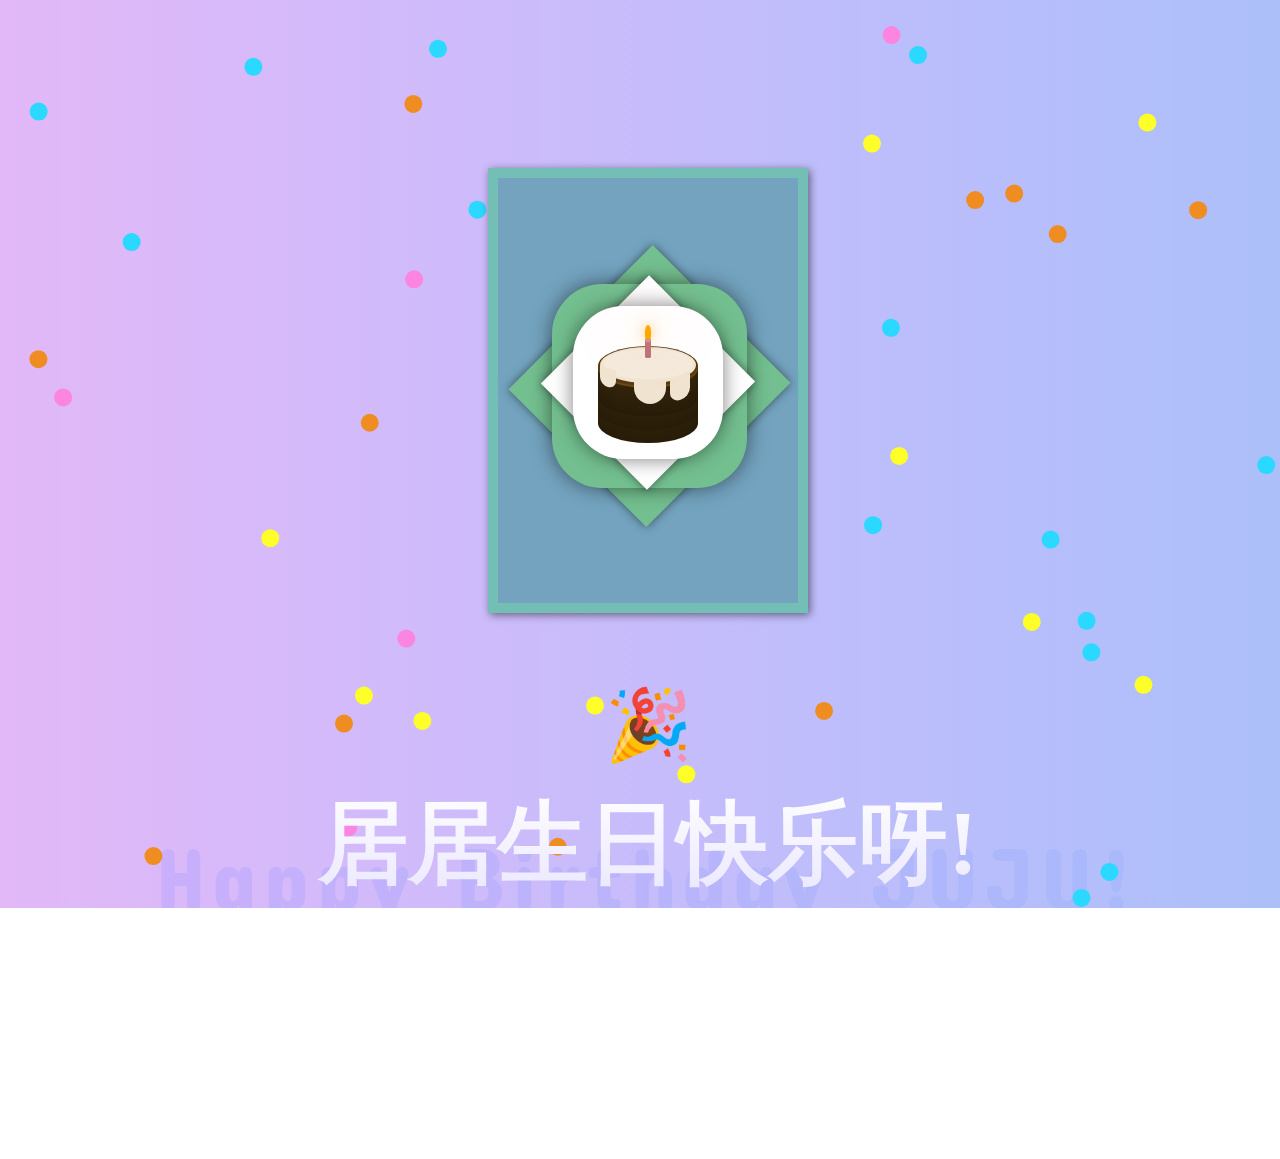
==== commit fe8b2ce3: "Update index.html" ====
--- a/2/index.html
+++ b/2/index.html
@@ -94,7 +94,8 @@
   
   <div class="text-container">
     <p id="head">生日快乐呀!</p>
-    <p>不太会说话的我希望以这种方式给你一个独特的生日</p>
+    <p>作为程序员</p>
+    <p>希望以这种方式给你一个独特的生日</p>
     <p>希望你能喜欢</p>
     <p>盼余生有你相伴</p>
     <p>爱你的   haobo</p>
@@ -102,4 +103,4 @@
 </div>
 </body>
 
-</html>+</html>
--- a/2/style.css
+++ b/2/style.css
@@ -77,903 +77,903 @@
   }
   bokeh:nth-child(1) {
     background-color: #feff28;
-    -webkit-transform: translate(0.03561vw, 42.21389vh);
-            transform: translate(0.03561vw, 42.21389vh);
-    -webkit-animation-duration: 3.54265s;
-            animation-duration: 3.54265s;
-    -webkit-animation-delay: -0.75948s;
-            animation-delay: -0.75948s;
+    -webkit-transform: translate(19.78468vw, 57.90899vh);
+            transform: translate(19.78468vw, 57.90899vh);
+    -webkit-animation-duration: 2.64687s;
+            animation-duration: 2.64687s;
+    -webkit-animation-delay: -2.39932s;
+            animation-delay: -2.39932s;
   }
   bokeh:nth-child(2) {
-    background-color: #fc85e1;
-    -webkit-transform: translate(38.808vw, 70.07757vh);
-            transform: translate(38.808vw, 70.07757vh);
-    -webkit-animation-duration: 2.85785s;
-            animation-duration: 2.85785s;
-    -webkit-animation-delay: -0.71982s;
-            animation-delay: -0.71982s;
+    background-color: #feff28;
+    -webkit-transform: translate(52.29102vw, 84.14244vh);
+            transform: translate(52.29102vw, 84.14244vh);
+    -webkit-animation-duration: 3.69888s;
+            animation-duration: 3.69888s;
+    -webkit-animation-delay: -4.98659s;
+            animation-delay: -4.98659s;
   }
   bokeh:nth-child(3) {
-    background-color: #feff28;
-    -webkit-transform: translate(26.70452vw, 40.52479vh);
-            transform: translate(26.70452vw, 40.52479vh);
-    -webkit-animation-duration: 3.81606s;
-            animation-duration: 3.81606s;
-    -webkit-animation-delay: -3.5388s;
-            animation-delay: -3.5388s;
+    background-color: #2bd8ff;
+    -webkit-transform: translate(97.60051vw, 49.78147vh);
+            transform: translate(97.60051vw, 49.78147vh);
+    -webkit-animation-duration: 2.67214s;
+            animation-duration: 2.67214s;
+    -webkit-animation-delay: -3.92013s;
+            animation-delay: -3.92013s;
   }
   bokeh:nth-child(4) {
-    background-color: #2bd8ff;
-    -webkit-transform: translate(93.14847vw, 7.66234vh);
-            transform: translate(93.14847vw, 7.66234vh);
-    -webkit-animation-duration: 4.16844s;
-            animation-duration: 4.16844s;
-    -webkit-animation-delay: -3.9505s;
-            animation-delay: -3.9505s;
+    background-color: #ef8d22;
+    -webkit-transform: translate(30.96479vw, 9.65673vh);
+            transform: translate(30.96479vw, 9.65673vh);
+    -webkit-animation-duration: 3.24385s;
+            animation-duration: 3.24385s;
+    -webkit-animation-delay: -4.45334s;
+            animation-delay: -4.45334s;
   }
   bokeh:nth-child(5) {
-    background-color: #fc85e1;
-    -webkit-transform: translate(23.66717vw, 78.8241vh);
-            transform: translate(23.66717vw, 78.8241vh);
-    -webkit-animation-duration: 4.34127s;
-            animation-duration: 4.34127s;
-    -webkit-animation-delay: -3.65376s;
-            animation-delay: -3.65376s;
+    background-color: #2bd8ff;
+    -webkit-transform: translate(68.27696vw, 34.53697vh);
+            transform: translate(68.27696vw, 34.53697vh);
+    -webkit-animation-duration: 3.72489s;
+            animation-duration: 3.72489s;
+    -webkit-animation-delay: -0.64106s;
+            animation-delay: -0.64106s;
   }
   bokeh:nth-child(6) {
-    background-color: #ef8d22;
-    -webkit-transform: translate(45.85326vw, 37.3522vh);
-            transform: translate(45.85326vw, 37.3522vh);
-    -webkit-animation-duration: 3.31853s;
-            animation-duration: 3.31853s;
-    -webkit-animation-delay: -2.88967s;
-            animation-delay: -2.88967s;
+    background-color: #2bd8ff;
+    -webkit-transform: translate(80.7504vw, 58.05691vh);
+            transform: translate(80.7504vw, 58.05691vh);
+    -webkit-animation-duration: 2.29705s;
+            animation-duration: 2.29705s;
+    -webkit-animation-delay: -3.28119s;
+            animation-delay: -3.28119s;
   }
   bokeh:nth-child(7) {
-    background-color: #ef8d22;
-    -webkit-transform: translate(22.14786vw, 25.51291vh);
-            transform: translate(22.14786vw, 25.51291vh);
-    -webkit-animation-duration: 3.48145s;
-            animation-duration: 3.48145s;
-    -webkit-animation-delay: -4.51197s;
-            animation-delay: -4.51197s;
+    background-color: #2bd8ff;
+    -webkit-transform: translate(35.96917vw, 21.41267vh);
+            transform: translate(35.96917vw, 21.41267vh);
+    -webkit-animation-duration: 4.65868s;
+            animation-duration: 4.65868s;
+    -webkit-animation-delay: -3.08215s;
+            animation-delay: -3.08215s;
   }
   bokeh:nth-child(8) {
     background-color: #ef8d22;
-    -webkit-transform: translate(49.80662vw, 54.18344vh);
-            transform: translate(49.80662vw, 54.18344vh);
-    -webkit-animation-duration: 3.78499s;
-            animation-duration: 3.78499s;
-    -webkit-animation-delay: -2.65195s;
-            animation-delay: -2.65195s;
+    -webkit-transform: translate(77.90693vw, 19.613vh);
+            transform: translate(77.90693vw, 19.613vh);
+    -webkit-animation-duration: 3.26479s;
+            animation-duration: 3.26479s;
+    -webkit-animation-delay: -1.60093s;
+            animation-delay: -1.60093s;
   }
   bokeh:nth-child(9) {
     background-color: #2bd8ff;
-    -webkit-transform: translate(98.39791vw, 20.13892vh);
-            transform: translate(98.39791vw, 20.13892vh);
-    -webkit-animation-duration: 4.23655s;
-            animation-duration: 4.23655s;
-    -webkit-animation-delay: -0.67142s;
-            animation-delay: -0.67142s;
+    -webkit-transform: translate(85.34608vw, 94.9876vh);
+            transform: translate(85.34608vw, 94.9876vh);
+    -webkit-animation-duration: 2.11647s;
+            animation-duration: 2.11647s;
+    -webkit-animation-delay: -2.14666s;
+            animation-delay: -2.14666s;
   }
   bokeh:nth-child(10) {
-    background-color: #2bd8ff;
-    -webkit-transform: translate(87.07587vw, 13.28009vh);
-            transform: translate(87.07587vw, 13.28009vh);
-    -webkit-animation-duration: 3.22174s;
-            animation-duration: 3.22174s;
-    -webkit-animation-delay: -3.93541s;
-            animation-delay: -3.93541s;
+    background-color: #ef8d22;
+    -webkit-transform: translate(1.67562vw, 38.01644vh);
+            transform: translate(1.67562vw, 38.01644vh);
+    -webkit-animation-duration: 2.84886s;
+            animation-duration: 2.84886s;
+    -webkit-animation-delay: -4.94295s;
+            animation-delay: -4.94295s;
   }
   bokeh:nth-child(11) {
     background-color: #ef8d22;
-    -webkit-transform: translate(77.9974vw, 12.84257vh);
-            transform: translate(77.9974vw, 12.84257vh);
-    -webkit-animation-duration: 2.36406s;
-            animation-duration: 2.36406s;
-    -webkit-animation-delay: -1.22552s;
-            animation-delay: -1.22552s;
+    -webkit-transform: translate(74.85568vw, 20.33918vh);
+            transform: translate(74.85568vw, 20.33918vh);
+    -webkit-animation-duration: 3.44936s;
+            animation-duration: 3.44936s;
+    -webkit-animation-delay: -0.58932s;
+            animation-delay: -0.58932s;
   }
   bokeh:nth-child(12) {
-    background-color: #2bd8ff;
-    -webkit-transform: translate(27.1697vw, 64.45014vh);
-            transform: translate(27.1697vw, 64.45014vh);
-    -webkit-animation-duration: 2.30381s;
-            animation-duration: 2.30381s;
-    -webkit-animation-delay: -3.81339s;
-            animation-delay: -3.81339s;
+    background-color: #ef8d22;
+    -webkit-transform: translate(52.05203vw, 35.33652vh);
+            transform: translate(52.05203vw, 35.33652vh);
+    -webkit-animation-duration: 2.23016s;
+            animation-duration: 2.23016s;
+    -webkit-animation-delay: -0.37687s;
+            animation-delay: -0.37687s;
   }
   bokeh:nth-child(13) {
-    background-color: #fc85e1;
-    -webkit-transform: translate(17.57672vw, 66.2921vh);
-            transform: translate(17.57672vw, 66.2921vh);
-    -webkit-animation-duration: 4.16957s;
-            animation-duration: 4.16957s;
-    -webkit-animation-delay: -0.57837s;
-            animation-delay: -0.57837s;
+    background-color: #2bd8ff;
+    -webkit-transform: translate(18.46828vw, 5.54107vh);
+            transform: translate(18.46828vw, 5.54107vh);
+    -webkit-animation-duration: 3.17396s;
+            animation-duration: 3.17396s;
+    -webkit-animation-delay: -0.0728s;
+            animation-delay: -0.0728s;
   }
   bokeh:nth-child(14) {
-    background-color: #2bd8ff;
-    -webkit-transform: translate(57.65453vw, 22.79644vh);
-            transform: translate(57.65453vw, 22.79644vh);
-    -webkit-animation-duration: 3.88194s;
-            animation-duration: 3.88194s;
-    -webkit-animation-delay: -2.67677s;
-            animation-delay: -2.67677s;
+    background-color: #fc85e1;
+    -webkit-transform: translate(42.58021vw, 27.17616vh);
+            transform: translate(42.58021vw, 27.17616vh);
+    -webkit-animation-duration: 4.83514s;
+            animation-duration: 4.83514s;
+    -webkit-animation-delay: -0.02825s;
+            animation-delay: -0.02825s;
   }
   bokeh:nth-child(15) {
-    background-color: #2bd8ff;
-    -webkit-transform: translate(96.33468vw, 43.38743vh);
-            transform: translate(96.33468vw, 43.38743vh);
-    -webkit-animation-duration: 2.4269s;
-            animation-duration: 2.4269s;
-    -webkit-animation-delay: -0.52525s;
-            animation-delay: -0.52525s;
+    background-color: #fc85e1;
+    -webkit-transform: translate(25.87564vw, 90.07586vh);
+            transform: translate(25.87564vw, 90.07586vh);
+    -webkit-animation-duration: 2.86569s;
+            animation-duration: 2.86569s;
+    -webkit-animation-delay: -4.21993s;
+            animation-delay: -4.21993s;
   }
   bokeh:nth-child(16) {
     background-color: #fc85e1;
-    -webkit-transform: translate(60.80737vw, 98.75722vh);
-            transform: translate(60.80737vw, 98.75722vh);
-    -webkit-animation-duration: 2.17292s;
-            animation-duration: 2.17292s;
-    -webkit-animation-delay: -1.09308s;
-            animation-delay: -1.09308s;
+    -webkit-transform: translate(68.32207vw, 2.01032vh);
+            transform: translate(68.32207vw, 2.01032vh);
+    -webkit-animation-duration: 4.81992s;
+            animation-duration: 4.81992s;
+    -webkit-animation-delay: -3.38058s;
+            animation-delay: -3.38058s;
   }
   bokeh:nth-child(17) {
-    background-color: #ef8d22;
-    -webkit-transform: translate(18.38344vw, 64.91574vh);
-            transform: translate(18.38344vw, 64.91574vh);
-    -webkit-animation-duration: 3.72833s;
-            animation-duration: 3.72833s;
-    -webkit-animation-delay: -2.23169s;
-            animation-delay: -2.23169s;
+    background-color: #feff28;
+    -webkit-transform: translate(31.66908vw, 78.20896vh);
+            transform: translate(31.66908vw, 78.20896vh);
+    -webkit-animation-duration: 3.80142s;
+            animation-duration: 3.80142s;
+    -webkit-animation-delay: -1.74981s;
+            animation-delay: -1.74981s;
   }
   bokeh:nth-child(18) {
-    background-color: #2bd8ff;
-    -webkit-transform: translate(59.99819vw, 21.15243vh);
-            transform: translate(59.99819vw, 21.15243vh);
-    -webkit-animation-duration: 3.68136s;
-            animation-duration: 3.68136s;
-    -webkit-animation-delay: -4.46155s;
-            animation-delay: -4.46155s;
+    background-color: #ef8d22;
+    -webkit-transform: translate(42.25089vw, 92.19493vh);
+            transform: translate(42.25089vw, 92.19493vh);
+    -webkit-animation-duration: 4.89122s;
+            animation-duration: 4.89122s;
+    -webkit-animation-delay: -3.39919s;
+            animation-delay: -3.39919s;
   }
   bokeh:nth-child(19) {
     background-color: #2bd8ff;
-    -webkit-transform: translate(92.76677vw, 10.98796vh);
-            transform: translate(92.76677vw, 10.98796vh);
-    -webkit-animation-duration: 3.94783s;
-            animation-duration: 3.94783s;
-    -webkit-animation-delay: -2.22747s;
-            animation-delay: -2.22747s;
+    -webkit-transform: translate(66.88209vw, 56.46593vh);
+            transform: translate(66.88209vw, 56.46593vh);
+    -webkit-animation-duration: 4.80303s;
+            animation-duration: 4.80303s;
+    -webkit-animation-delay: -4.91611s;
+            animation-delay: -4.91611s;
   }
   bokeh:nth-child(20) {
-    background-color: #2bd8ff;
-    -webkit-transform: translate(54.32223vw, 47.36166vh);
-            transform: translate(54.32223vw, 47.36166vh);
-    -webkit-animation-duration: 3.78651s;
-            animation-duration: 3.78651s;
-    -webkit-animation-delay: -4.83176s;
-            animation-delay: -4.83176s;
+    background-color: #fc85e1;
+    -webkit-transform: translate(49.92896vw, 37.90848vh);
+            transform: translate(49.92896vw, 37.90848vh);
+    -webkit-animation-duration: 3.70824s;
+            animation-duration: 3.70824s;
+    -webkit-animation-delay: -3.71158s;
+            animation-delay: -3.71158s;
   }
   bokeh:nth-child(21) {
-    background-color: #fc85e1;
-    -webkit-transform: translate(11.52629vw, 34.03003vh);
-            transform: translate(11.52629vw, 34.03003vh);
-    -webkit-animation-duration: 4.19284s;
-            animation-duration: 4.19284s;
-    -webkit-animation-delay: -3.40066s;
-            animation-delay: -3.40066s;
+    background-color: #2bd8ff;
+    -webkit-transform: translate(1.69257vw, 10.5048vh);
+            transform: translate(1.69257vw, 10.5048vh);
+    -webkit-animation-duration: 3.22804s;
+            animation-duration: 3.22804s;
+    -webkit-animation-delay: -0.00913s;
+            animation-delay: -0.00913s;
   }
   bokeh:nth-child(22) {
     background-color: #feff28;
-    -webkit-transform: translate(36.49853vw, 34.20427vh);
-            transform: translate(36.49853vw, 34.20427vh);
-    -webkit-animation-duration: 4.00113s;
-            animation-duration: 4.00113s;
-    -webkit-animation-delay: -3.76551s;
-            animation-delay: -3.76551s;
+    -webkit-transform: translate(88.31209vw, 11.7332vh);
+            transform: translate(88.31209vw, 11.7332vh);
+    -webkit-animation-duration: 3.32127s;
+            animation-duration: 3.32127s;
+    -webkit-animation-delay: -1.00389s;
+            animation-delay: -1.00389s;
   }
   bokeh:nth-child(23) {
-    background-color: #fc85e1;
-    -webkit-transform: translate(81.42319vw, 42.92719vh);
-            transform: translate(81.42319vw, 42.92719vh);
-    -webkit-animation-duration: 2.68659s;
-            animation-duration: 2.68659s;
-    -webkit-animation-delay: -1.49203s;
-            animation-delay: -1.49203s;
+    background-color: #2bd8ff;
+    -webkit-transform: translate(83.93608vw, 70.59114vh);
+            transform: translate(83.93608vw, 70.59114vh);
+    -webkit-animation-duration: 4.9868s;
+            animation-duration: 4.9868s;
+    -webkit-animation-delay: -4.68685s;
+            animation-delay: -4.68685s;
   }
   bokeh:nth-child(24) {
     background-color: #fc85e1;
-    -webkit-transform: translate(29.27114vw, 71.90698vh);
-            transform: translate(29.27114vw, 71.90698vh);
-    -webkit-animation-duration: 3.54084s;
-            animation-duration: 3.54084s;
-    -webkit-animation-delay: -1.83777s;
-            animation-delay: -1.83777s;
+    -webkit-transform: translate(3.60141vw, 42.27448vh);
+            transform: translate(3.60141vw, 42.27448vh);
+    -webkit-animation-duration: 2.57491s;
+            animation-duration: 2.57491s;
+    -webkit-animation-delay: -4.882s;
+            animation-delay: -4.882s;
   }
   bokeh:nth-child(25) {
-    background-color: #feff28;
-    -webkit-transform: translate(44.76765vw, 80.22009vh);
-            transform: translate(44.76765vw, 80.22009vh);
-    -webkit-animation-duration: 2.54182s;
-            animation-duration: 2.54182s;
-    -webkit-animation-delay: -1.49463s;
-            animation-delay: -1.49463s;
+    background-color: #2bd8ff;
+    -webkit-transform: translate(56.42054vw, 17.99419vh);
+            transform: translate(56.42054vw, 17.99419vh);
+    -webkit-animation-duration: 3.42034s;
+            animation-duration: 3.42034s;
+    -webkit-animation-delay: -3.56027s;
+            animation-delay: -3.56027s;
   }
   bokeh:nth-child(26) {
-    background-color: #fc85e1;
-    -webkit-transform: translate(79.21064vw, 19.42063vh);
-            transform: translate(79.21064vw, 19.42063vh);
-    -webkit-animation-duration: 2.54491s;
-            animation-duration: 2.54491s;
-    -webkit-animation-delay: -3.70162s;
-            animation-delay: -3.70162s;
+    background-color: #ef8d22;
+    -webkit-transform: translate(25.54719vw, 78.50971vh);
+            transform: translate(25.54719vw, 78.50971vh);
+    -webkit-animation-duration: 4.69583s;
+            animation-duration: 4.69583s;
+    -webkit-animation-delay: -3.94101s;
+            animation-delay: -3.94101s;
   }
   bokeh:nth-child(27) {
-    background-color: #feff28;
-    -webkit-transform: translate(7.41033vw, 47.28386vh);
-            transform: translate(7.41033vw, 47.28386vh);
-    -webkit-animation-duration: 2.03817s;
-            animation-duration: 2.03817s;
-    -webkit-animation-delay: -3.40712s;
-            animation-delay: -3.40712s;
+    background-color: #fc85e1;
+    -webkit-transform: translate(30.41227vw, 69.05704vh);
+            transform: translate(30.41227vw, 69.05704vh);
+    -webkit-animation-duration: 4.18761s;
+            animation-duration: 4.18761s;
+    -webkit-animation-delay: -3.77636s;
+            animation-delay: -3.77636s;
   }
   bokeh:nth-child(28) {
     background-color: #2bd8ff;
-    -webkit-transform: translate(95.67422vw, 98.94382vh);
-            transform: translate(95.67422vw, 98.94382vh);
-    -webkit-animation-duration: 3.08804s;
-            animation-duration: 3.08804s;
-    -webkit-animation-delay: -2.10797s;
-            animation-delay: -2.10797s;
+    -webkit-transform: translate(83.16469vw, 97.88539vh);
+            transform: translate(83.16469vw, 97.88539vh);
+    -webkit-animation-duration: 3.807s;
+            animation-duration: 3.807s;
+    -webkit-animation-delay: -4.04551s;
+            animation-delay: -4.04551s;
   }
   bokeh:nth-child(29) {
-    background-color: #2bd8ff;
-    -webkit-transform: translate(78.31112vw, 92.68333vh);
-            transform: translate(78.31112vw, 92.68333vh);
-    -webkit-animation-duration: 3.2215s;
-            animation-duration: 3.2215s;
-    -webkit-animation-delay: -0.39738s;
-            animation-delay: -0.39738s;
+    background-color: #ef8d22;
+    -webkit-transform: translate(27.55867vw, 45.08434vh);
+            transform: translate(27.55867vw, 45.08434vh);
+    -webkit-animation-duration: 3.73729s;
+            animation-duration: 3.73729s;
+    -webkit-animation-delay: -0.32859s;
+            animation-delay: -0.32859s;
   }
   bokeh:nth-child(30) {
     background-color: #2bd8ff;
-    -webkit-transform: translate(68.58537vw, 30.00212vh);
-            transform: translate(68.58537vw, 30.00212vh);
-    -webkit-animation-duration: 2.50597s;
-            animation-duration: 2.50597s;
-    -webkit-animation-delay: -2.27198s;
-            animation-delay: -2.27198s;
+    -webkit-transform: translate(70.39243vw, 4.22919vh);
+            transform: translate(70.39243vw, 4.22919vh);
+    -webkit-animation-duration: 2.60105s;
+            animation-duration: 2.60105s;
+    -webkit-animation-delay: -3.77294s;
+            animation-delay: -3.77294s;
   }
   bokeh:nth-child(31) {
     background-color: #ef8d22;
-    -webkit-transform: translate(85.53455vw, 65.09001vh);
-            transform: translate(85.53455vw, 65.09001vh);
-    -webkit-animation-duration: 3.70068s;
-            animation-duration: 3.70068s;
-    -webkit-animation-delay: -1.73978s;
-            animation-delay: -1.73978s;
+    -webkit-transform: translate(81.30488vw, 24.11371vh);
+            transform: translate(81.30488vw, 24.11371vh);
+    -webkit-animation-duration: 3.62806s;
+            animation-duration: 3.62806s;
+    -webkit-animation-delay: -0.24002s;
+            animation-delay: -0.24002s;
   }
   bokeh:nth-child(32) {
-    background-color: #fc85e1;
-    -webkit-transform: translate(42.16937vw, 28.20124vh);
-            transform: translate(42.16937vw, 28.20124vh);
-    -webkit-animation-duration: 4.8173s;
-            animation-duration: 4.8173s;
-    -webkit-animation-delay: -1.98181s;
-            animation-delay: -1.98181s;
+    background-color: #2bd8ff;
+    -webkit-transform: translate(83.56668vw, 67.08955vh);
+            transform: translate(83.56668vw, 67.08955vh);
+    -webkit-animation-duration: 3.67146s;
+            animation-duration: 3.67146s;
+    -webkit-animation-delay: -4.99557s;
+            animation-delay: -4.99557s;
   }
   bokeh:nth-child(33) {
-    background-color: #fc85e1;
-    -webkit-transform: translate(67.10123vw, 92.51221vh);
-            transform: translate(67.10123vw, 92.51221vh);
-    -webkit-animation-duration: 2.53295s;
-            animation-duration: 2.53295s;
-    -webkit-animation-delay: -1.48304s;
-            animation-delay: -1.48304s;
+    background-color: #2bd8ff;
+    -webkit-transform: translate(56.40725vw, 40.00313vh);
+            transform: translate(56.40725vw, 40.00313vh);
+    -webkit-animation-duration: 3.74101s;
+            animation-duration: 3.74101s;
+    -webkit-animation-delay: -0.83865s;
+            animation-delay: -0.83865s;
   }
   bokeh:nth-child(34) {
-    background-color: #feff28;
-    -webkit-transform: translate(76.48426vw, 65.51268vh);
-            transform: translate(76.48426vw, 65.51268vh);
-    -webkit-animation-duration: 2.34821s;
-            animation-duration: 2.34821s;
-    -webkit-animation-delay: -1.73967s;
-            animation-delay: -1.73967s;
+    background-color: #ef8d22;
+    -webkit-transform: translate(92.27846vw, 21.46703vh);
+            transform: translate(92.27846vw, 21.46703vh);
+    -webkit-animation-duration: 3.04729s;
+            animation-duration: 3.04729s;
+    -webkit-animation-delay: -4.42986s;
+            animation-delay: -4.42986s;
   }
   bokeh:nth-child(35) {
-    background-color: #fc85e1;
-    -webkit-transform: translate(62.27978vw, 20.78874vh);
-            transform: translate(62.27978vw, 20.78874vh);
-    -webkit-animation-duration: 3.29188s;
-            animation-duration: 3.29188s;
-    -webkit-animation-delay: -0.68947s;
-            animation-delay: -0.68947s;
+    background-color: #2bd8ff;
+    -webkit-transform: translate(8.95339vw, 25.00705vh);
+            transform: translate(8.95339vw, 25.00705vh);
+    -webkit-animation-duration: 3.73469s;
+            animation-duration: 3.73469s;
+    -webkit-animation-delay: -3.57802s;
+            animation-delay: -3.57802s;
   }
   bokeh:nth-child(36) {
-    background-color: #ef8d22;
-    -webkit-transform: translate(91.88118vw, 84.82687vh);
-            transform: translate(91.88118vw, 84.82687vh);
-    -webkit-animation-duration: 3.46925s;
-            animation-duration: 3.46925s;
-    -webkit-animation-delay: -0.19417s;
-            animation-delay: -0.19417s;
+    background-color: #2bd8ff;
+    -webkit-transform: translate(32.89127vw, 3.53516vh);
+            transform: translate(32.89127vw, 3.53516vh);
+    -webkit-animation-duration: 4.37547s;
+            animation-duration: 4.37547s;
+    -webkit-animation-delay: -1.0519s;
+            animation-delay: -1.0519s;
   }
   bokeh:nth-child(37) {
-    background-color: #ef8d22;
-    -webkit-transform: translate(29.45679vw, 59.95435vh);
-            transform: translate(29.45679vw, 59.95435vh);
-    -webkit-animation-duration: 4.67015s;
-            animation-duration: 4.67015s;
-    -webkit-animation-delay: -1.05184s;
-            animation-delay: -1.05184s;
+    background-color: #feff28;
+    -webkit-transform: translate(66.79311vw, 14.06017vh);
+            transform: translate(66.79311vw, 14.06017vh);
+    -webkit-animation-duration: 2.13404s;
+            animation-duration: 2.13404s;
+    -webkit-animation-delay: -0.71884s;
+            animation-delay: -0.71884s;
   }
   bokeh:nth-child(38) {
-    background-color: #fc85e1;
-    -webkit-transform: translate(53.229vw, 16.07743vh);
-            transform: translate(53.229vw, 16.07743vh);
-    -webkit-animation-duration: 3.01057s;
-            animation-duration: 3.01057s;
-    -webkit-animation-delay: -0.2638s;
-            animation-delay: -0.2638s;
+    background-color: #feff28;
+    -webkit-transform: translate(68.91388vw, 48.76825vh);
+            transform: translate(68.91388vw, 48.76825vh);
+    -webkit-animation-duration: 2.77586s;
+            animation-duration: 2.77586s;
+    -webkit-animation-delay: -4.81502s;
+            animation-delay: -4.81502s;
   }
   bokeh:nth-child(39) {
-    background-color: #2bd8ff;
-    -webkit-transform: translate(18.73702vw, 25.03552vh);
-            transform: translate(18.73702vw, 25.03552vh);
-    -webkit-animation-duration: 3.9616s;
-            animation-duration: 3.9616s;
-    -webkit-animation-delay: -3.59014s;
-            animation-delay: -3.59014s;
+    background-color: #feff28;
+    -webkit-transform: translate(27.10666vw, 75.39297vh);
+            transform: translate(27.10666vw, 75.39297vh);
+    -webkit-animation-duration: 2.70901s;
+            animation-duration: 2.70901s;
+    -webkit-animation-delay: -1.47901s;
+            animation-delay: -1.47901s;
   }
   bokeh:nth-child(40) {
-    background-color: #fc85e1;
-    -webkit-transform: translate(28.95981vw, 77.80421vh);
-            transform: translate(28.95981vw, 77.80421vh);
-    -webkit-animation-duration: 3.45622s;
-            animation-duration: 3.45622s;
-    -webkit-animation-delay: -2.05759s;
-            animation-delay: -2.05759s;
+    background-color: #ef8d22;
+    -webkit-transform: translate(10.65771vw, 93.22916vh);
+            transform: translate(10.65771vw, 93.22916vh);
+    -webkit-animation-duration: 2.6485s;
+            animation-duration: 2.6485s;
+    -webkit-animation-delay: -1.52006s;
+            animation-delay: -1.52006s;
   }
   bokeh:nth-child(41) {
     background-color: #feff28;
-    -webkit-transform: translate(76.0495vw, 6.99758vh);
-            transform: translate(76.0495vw, 6.99758vh);
-    -webkit-animation-duration: 3.02218s;
-            animation-duration: 3.02218s;
-    -webkit-animation-delay: -4.76655s;
-            animation-delay: -4.76655s;
+    -webkit-transform: translate(45.15665vw, 76.50437vh);
+            transform: translate(45.15665vw, 76.50437vh);
+    -webkit-animation-duration: 3.46315s;
+            animation-duration: 3.46315s;
+    -webkit-animation-delay: -4.13673s;
+            animation-delay: -4.13673s;
   }
   bokeh:nth-child(42) {
     background-color: #feff28;
-    -webkit-transform: translate(88.98353vw, 62.70737vh);
-            transform: translate(88.98353vw, 62.70737vh);
-    -webkit-animation-duration: 4.20083s;
-            animation-duration: 4.20083s;
-    -webkit-animation-delay: -3.96341s;
-            animation-delay: -3.96341s;
+    -webkit-transform: translate(79.27899vw, 67.21984vh);
+            transform: translate(79.27899vw, 67.21984vh);
+    -webkit-animation-duration: 2.98518s;
+            animation-duration: 2.98518s;
+    -webkit-animation-delay: -2.37987s;
+            animation-delay: -2.37987s;
   }
   bokeh:nth-child(43) {
-    background-color: #ef8d22;
-    -webkit-transform: translate(17.70303vw, 56.49223vh);
-            transform: translate(17.70303vw, 56.49223vh);
-    -webkit-animation-duration: 3.51794s;
-            animation-duration: 3.51794s;
-    -webkit-animation-delay: -0.1237s;
-            animation-delay: -0.1237s;
+    background-color: #feff28;
+    -webkit-transform: translate(88.00932vw, 74.20609vh);
+            transform: translate(88.00932vw, 74.20609vh);
+    -webkit-animation-duration: 2.95032s;
+            animation-duration: 2.95032s;
+    -webkit-animation-delay: -3.02896s;
+            animation-delay: -3.02896s;
   }
   bokeh:nth-child(44) {
-    background-color: #ef8d22;
-    -webkit-transform: translate(84.19051vw, 87.28858vh);
-            transform: translate(84.19051vw, 87.28858vh);
-    -webkit-animation-duration: 2.38759s;
-            animation-duration: 2.38759s;
-    -webkit-animation-delay: -2.73201s;
-            animation-delay: -2.73201s;
+    background-color: #fc85e1;
+    -webkit-transform: translate(31.02404vw, 29.15213vh);
+            transform: translate(31.02404vw, 29.15213vh);
+    -webkit-animation-duration: 3.63244s;
+            animation-duration: 3.63244s;
+    -webkit-animation-delay: -2.3448s;
+            animation-delay: -2.3448s;
   }
   bokeh:nth-child(45) {
-    background-color: #2bd8ff;
-    -webkit-transform: translate(30.71974vw, 34.82833vh);
-            transform: translate(30.71974vw, 34.82833vh);
-    -webkit-animation-duration: 2.91095s;
-            animation-duration: 2.91095s;
-    -webkit-animation-delay: -4.42126s;
-            animation-delay: -4.42126s;
+    background-color: #ef8d22;
+    -webkit-transform: translate(63.05418vw, 77.1064vh);
+            transform: translate(63.05418vw, 77.1064vh);
+    -webkit-animation-duration: 3.6271s;
+            animation-duration: 3.6271s;
+    -webkit-animation-delay: -2.00529s;
+            animation-delay: -2.00529s;
   }
   bokeh:nth-child(46) {
-    background-color: #ef8d22;
-    -webkit-transform: translate(11.52673vw, 94.2899vh);
-            transform: translate(11.52673vw, 94.2899vh);
-    -webkit-animation-duration: 3.87502s;
-            animation-duration: 3.87502s;
-    -webkit-animation-delay: -1.00731s;
-            animation-delay: -1.00731s;
+    background-color: #2bd8ff;
+    -webkit-transform: translate(37.05289vw, 85.22014vh);
+            transform: translate(37.05289vw, 85.22014vh);
+    -webkit-animation-duration: 2.5503s;
+            animation-duration: 2.5503s;
+    -webkit-animation-delay: -3.26601s;
+            animation-delay: -3.26601s;
   }
   bokeh:nth-child(47) {
     background-color: #fc85e1;
-    -webkit-transform: translate(93.86893vw, 19.19046vh);
-            transform: translate(93.86893vw, 19.19046vh);
-    -webkit-animation-duration: 2.53691s;
-            animation-duration: 2.53691s;
-    -webkit-animation-delay: -3.19623s;
-            animation-delay: -3.19623s;
+    -webkit-transform: translate(25.78528vw, 88.89905vh);
+            transform: translate(25.78528vw, 88.89905vh);
+    -webkit-animation-duration: 4.50756s;
+            animation-duration: 4.50756s;
+    -webkit-animation-delay: -1.53828s;
+            animation-delay: -1.53828s;
   }
   bokeh:nth-child(48) {
-    background-color: #ef8d22;
-    -webkit-transform: translate(43.43188vw, 57.77127vh);
-            transform: translate(43.43188vw, 57.77127vh);
-    -webkit-animation-duration: 2.35846s;
-            animation-duration: 2.35846s;
-    -webkit-animation-delay: -0.1276s;
-            animation-delay: -0.1276s;
+    background-color: #fc85e1;
+    -webkit-transform: translate(5.33923vw, 54.8093vh);
+            transform: translate(5.33923vw, 54.8093vh);
+    -webkit-animation-duration: 2.84498s;
+            animation-duration: 2.84498s;
+    -webkit-animation-delay: -3.70108s;
+            animation-delay: -3.70108s;
   }
   bokeh:nth-child(49) {
     background-color: #fc85e1;
-    -webkit-transform: translate(24.63697vw, 17.3144vh);
-            transform: translate(24.63697vw, 17.3144vh);
-    -webkit-animation-duration: 3.21856s;
-            animation-duration: 3.21856s;
-    -webkit-animation-delay: -4.92115s;
-            animation-delay: -4.92115s;
+    -webkit-transform: translate(60.11152vw, 81.98775vh);
+            transform: translate(60.11152vw, 81.98775vh);
+    -webkit-animation-duration: 4.10827s;
+            animation-duration: 4.10827s;
+    -webkit-animation-delay: -3.47583s;
+            animation-delay: -3.47583s;
   }
   bokeh:nth-child(50) {
-    background-color: #feff28;
-    -webkit-transform: translate(94.57921vw, 41.60796vh);
-            transform: translate(94.57921vw, 41.60796vh);
-    -webkit-animation-duration: 4.20533s;
-            animation-duration: 4.20533s;
-    -webkit-animation-delay: -0.49225s;
-            animation-delay: -0.49225s;
+    background-color: #ef8d22;
+    -webkit-transform: translate(19.61997vw, 18.53548vh);
+            transform: translate(19.61997vw, 18.53548vh);
+    -webkit-animation-duration: 4.03994s;
+            animation-duration: 4.03994s;
+    -webkit-animation-delay: -2.75479s;
+            animation-delay: -2.75479s;
   }
   bokeh:nth-child(51) {
-    background-color: #ef8d22;
-    -webkit-transform: translate(63.08848vw, 68.03701vh);
-            transform: translate(63.08848vw, 68.03701vh);
-    -webkit-animation-duration: 3.38142s;
-            animation-duration: 3.38142s;
-    -webkit-animation-delay: -4.69539s;
-            animation-delay: -4.69539s;
+    background-color: #fc85e1;
+    -webkit-transform: translate(43.25518vw, 22.0829vh);
+            transform: translate(43.25518vw, 22.0829vh);
+    -webkit-animation-duration: 2.9053s;
+            animation-duration: 2.9053s;
+    -webkit-animation-delay: -3.67471s;
+            animation-delay: -3.67471s;
   }
   bokeh:nth-child(52) {
-    background-color: #feff28;
-    -webkit-transform: translate(10.66369vw, 27.76175vh);
-            transform: translate(10.66369vw, 27.76175vh);
-    -webkit-animation-duration: 2.10736s;
-            animation-duration: 2.10736s;
-    -webkit-animation-delay: -0.05943s;
-            animation-delay: -0.05943s;
+    background-color: #ef8d22;
+    -webkit-transform: translate(76.47741vw, 8.10159vh);
+            transform: translate(76.47741vw, 8.10159vh);
+    -webkit-animation-duration: 3.24158s;
+            animation-duration: 3.24158s;
+    -webkit-animation-delay: -0.40944s;
+            animation-delay: -0.40944s;
   }
   bokeh:nth-child(53) {
-    background-color: #fc85e1;
-    -webkit-transform: translate(58.34773vw, 32.40157vh);
-            transform: translate(58.34773vw, 32.40157vh);
-    -webkit-animation-duration: 2.79637s;
-            animation-duration: 2.79637s;
-    -webkit-animation-delay: -3.16052s;
-            animation-delay: -3.16052s;
+    background-color: #feff28;
+    -webkit-transform: translate(21.95341vw, 15.15089vh);
+            transform: translate(21.95341vw, 15.15089vh);
+    -webkit-animation-duration: 2.18639s;
+            animation-duration: 2.18639s;
+    -webkit-animation-delay: -4.50639s;
+            animation-delay: -4.50639s;
   }
   bokeh:nth-child(54) {
-    background-color: #ef8d22;
-    -webkit-transform: translate(16.53447vw, 7.81779vh);
-            transform: translate(16.53447vw, 7.81779vh);
-    -webkit-animation-duration: 4.57436s;
-            animation-duration: 4.57436s;
-    -webkit-animation-delay: -3.7907s;
-            animation-delay: -3.7907s;
+    background-color: #feff28;
+    -webkit-transform: translate(24.53987vw, 0.64756vh);
+            transform: translate(24.53987vw, 0.64756vh);
+    -webkit-animation-duration: 2.90858s;
+            animation-duration: 2.90858s;
+    -webkit-animation-delay: -4.97792s;
+            animation-delay: -4.97792s;
   }
   bokeh:nth-child(55) {
-    background-color: #2bd8ff;
-    -webkit-transform: translate(93.63604vw, 62.26407vh);
-            transform: translate(93.63604vw, 62.26407vh);
-    -webkit-animation-duration: 3.22756s;
-            animation-duration: 3.22756s;
-    -webkit-animation-delay: -0.88442s;
-            animation-delay: -0.88442s;
+    background-color: #feff28;
+    -webkit-transform: translate(12.15468vw, 11.43173vh);
+            transform: translate(12.15468vw, 11.43173vh);
+    -webkit-animation-duration: 3.55179s;
+            animation-duration: 3.55179s;
+    -webkit-animation-delay: -0.562s;
+            animation-delay: -0.562s;
   }
   bokeh:nth-child(56) {
-    background-color: #ef8d22;
-    -webkit-transform: translate(46.08814vw, 69.85447vh);
-            transform: translate(46.08814vw, 69.85447vh);
-    -webkit-animation-duration: 3.14059s;
-            animation-duration: 3.14059s;
-    -webkit-animation-delay: -0.04917s;
-            animation-delay: -0.04917s;
+    background-color: #2bd8ff;
+    -webkit-transform: translate(32.57337vw, 34.75641vh);
+            transform: translate(32.57337vw, 34.75641vh);
+    -webkit-animation-duration: 3.86631s;
+            animation-duration: 3.86631s;
+    -webkit-animation-delay: -1.84571s;
+            animation-delay: -1.84571s;
   }
   bokeh:nth-child(57) {
-    background-color: #2bd8ff;
-    -webkit-transform: translate(22.01822vw, 38.40873vh);
-            transform: translate(22.01822vw, 38.40873vh);
-    -webkit-animation-duration: 2.5504s;
-            animation-duration: 2.5504s;
-    -webkit-animation-delay: -1.96826s;
-            animation-delay: -1.96826s;
+    background-color: #ef8d22;
+    -webkit-transform: translate(87.20519vw, 27.13032vh);
+            transform: translate(87.20519vw, 27.13032vh);
+    -webkit-animation-duration: 3.31154s;
+            animation-duration: 3.31154s;
+    -webkit-animation-delay: -4.26437s;
+            animation-delay: -4.26437s;
   }
   bokeh:nth-child(58) {
-    background-color: #feff28;
-    -webkit-transform: translate(68.42959vw, 98.9107vh);
-            transform: translate(68.42959vw, 98.9107vh);
-    -webkit-animation-duration: 2.00956s;
-            animation-duration: 2.00956s;
-    -webkit-animation-delay: -1.39057s;
-            animation-delay: -1.39057s;
+    background-color: #fc85e1;
+    -webkit-transform: translate(29.6363vw, 57.36604vh);
+            transform: translate(29.6363vw, 57.36604vh);
+    -webkit-animation-duration: 3.70369s;
+            animation-duration: 3.70369s;
+    -webkit-animation-delay: -1.69218s;
+            animation-delay: -1.69218s;
   }
   bokeh:nth-child(59) {
     background-color: #2bd8ff;
-    -webkit-transform: translate(97.03804vw, 81.20221vh);
-            transform: translate(97.03804vw, 81.20221vh);
-    -webkit-animation-duration: 3.64399s;
-            animation-duration: 3.64399s;
-    -webkit-animation-delay: -1.44896s;
-            animation-delay: -1.44896s;
+    -webkit-transform: translate(29.1521vw, 97.61394vh);
+            transform: translate(29.1521vw, 97.61394vh);
+    -webkit-animation-duration: 2.36549s;
+            animation-duration: 2.36549s;
+    -webkit-animation-delay: -0.66754s;
+            animation-delay: -0.66754s;
   }
   bokeh:nth-child(60) {
-    background-color: #feff28;
-    -webkit-transform: translate(46.9042vw, 29.42363vh);
-            transform: translate(46.9042vw, 29.42363vh);
-    -webkit-animation-duration: 4.93075s;
-            animation-duration: 4.93075s;
-    -webkit-animation-delay: -0.32056s;
-            animation-delay: -0.32056s;
+    background-color: #fc85e1;
+    -webkit-transform: translate(27.14476vw, 90.29964vh);
+            transform: translate(27.14476vw, 90.29964vh);
+    -webkit-animation-duration: 2.17589s;
+            animation-duration: 2.17589s;
+    -webkit-animation-delay: -1.39684s;
+            animation-delay: -1.39684s;
   }
   bokeh:nth-child(61) {
-    background-color: #ef8d22;
-    -webkit-transform: translate(96.15371vw, 87.85687vh);
-            transform: translate(96.15371vw, 87.85687vh);
-    -webkit-animation-duration: 4.41124s;
-            animation-duration: 4.41124s;
-    -webkit-animation-delay: -4.07498s;
-            animation-delay: -4.07498s;
+    background-color: #2bd8ff;
+    -webkit-transform: translate(27.76768vw, 93.07442vh);
+            transform: translate(27.76768vw, 93.07442vh);
+    -webkit-animation-duration: 4.49783s;
+            animation-duration: 4.49783s;
+    -webkit-animation-delay: -2.63037s;
+            animation-delay: -2.63037s;
   }
   bokeh:nth-child(62) {
-    background-color: #feff28;
-    -webkit-transform: translate(25.78472vw, 49.7692vh);
-            transform: translate(25.78472vw, 49.7692vh);
-    -webkit-animation-duration: 4.49128s;
-            animation-duration: 4.49128s;
-    -webkit-animation-delay: -1.33713s;
-            animation-delay: -1.33713s;
+    background-color: #ef8d22;
+    -webkit-transform: translate(5.71925vw, 14.84156vh);
+            transform: translate(5.71925vw, 14.84156vh);
+    -webkit-animation-duration: 3.86198s;
+            animation-duration: 3.86198s;
+    -webkit-animation-delay: -2.38662s;
+            animation-delay: -2.38662s;
   }
   bokeh:nth-child(63) {
-    background-color: #2bd8ff;
-    -webkit-transform: translate(21.79052vw, 32.71361vh);
-            transform: translate(21.79052vw, 32.71361vh);
-    -webkit-animation-duration: 4.62983s;
-            animation-duration: 4.62983s;
-    -webkit-animation-delay: -0.34499s;
-            animation-delay: -0.34499s;
+    background-color: #feff28;
+    -webkit-transform: translate(82.17059vw, 56.73996vh);
+            transform: translate(82.17059vw, 56.73996vh);
+    -webkit-animation-duration: 2.38086s;
+            animation-duration: 2.38086s;
+    -webkit-animation-delay: -4.80208s;
+            animation-delay: -4.80208s;
   }
   bokeh:nth-child(64) {
-    background-color: #2bd8ff;
-    -webkit-transform: translate(58.91945vw, 38.75841vh);
-            transform: translate(58.91945vw, 38.75841vh);
-    -webkit-animation-duration: 4.75853s;
-            animation-duration: 4.75853s;
-    -webkit-animation-delay: -2.42432s;
-            animation-delay: -2.42432s;
+    background-color: #feff28;
+    -webkit-transform: translate(26.60323vw, 64.02294vh);
+            transform: translate(26.60323vw, 64.02294vh);
+    -webkit-animation-duration: 3.77311s;
+            animation-duration: 3.77311s;
+    -webkit-animation-delay: -4.57896s;
+            animation-delay: -4.57896s;
   }
   bokeh:nth-child(65) {
-    background-color: #ef8d22;
-    -webkit-transform: translate(81.34904vw, 59.01967vh);
-            transform: translate(81.34904vw, 59.01967vh);
-    -webkit-animation-duration: 4.68542s;
-            animation-duration: 4.68542s;
-    -webkit-animation-delay: -1.08839s;
-            animation-delay: -1.08839s;
+    background-color: #fc85e1;
+    -webkit-transform: translate(52.72365vw, 81.17154vh);
+            transform: translate(52.72365vw, 81.17154vh);
+    -webkit-animation-duration: 4.88865s;
+            animation-duration: 4.88865s;
+    -webkit-animation-delay: -2.56683s;
+            animation-delay: -2.56683s;
   }
   bokeh:nth-child(66) {
-    background-color: #2bd8ff;
-    -webkit-transform: translate(10.14303vw, 41.34962vh);
-            transform: translate(10.14303vw, 41.34962vh);
-    -webkit-animation-duration: 3.10903s;
-            animation-duration: 3.10903s;
-    -webkit-animation-delay: -1.88219s;
-            animation-delay: -1.88219s;
+    background-color: #feff28;
+    -webkit-transform: translate(17.82545vw, 39.9155vh);
+            transform: translate(17.82545vw, 39.9155vh);
+    -webkit-animation-duration: 3.12793s;
+            animation-duration: 3.12793s;
+    -webkit-animation-delay: -2.09139s;
+            animation-delay: -2.09139s;
   }
   bokeh:nth-child(67) {
-    background-color: #fc85e1;
-    -webkit-transform: translate(59.12025vw, 34.37962vh);
-            transform: translate(59.12025vw, 34.37962vh);
-    -webkit-animation-duration: 3.43624s;
-            animation-duration: 3.43624s;
-    -webkit-animation-delay: -4.35549s;
-            animation-delay: -4.35549s;
+    background-color: #feff28;
+    -webkit-transform: translate(48.1835vw, 44.86311vh);
+            transform: translate(48.1835vw, 44.86311vh);
+    -webkit-animation-duration: 4.18272s;
+            animation-duration: 4.18272s;
+    -webkit-animation-delay: -1.16265s;
+            animation-delay: -1.16265s;
   }
   bokeh:nth-child(68) {
     background-color: #2bd8ff;
-    -webkit-transform: translate(47.32132vw, 78.83196vh);
-            transform: translate(47.32132vw, 78.83196vh);
-    -webkit-animation-duration: 3.08071s;
-            animation-duration: 3.08071s;
-    -webkit-animation-delay: -2.94701s;
-            animation-delay: -2.94701s;
+    -webkit-transform: translate(42.46076vw, 97.72616vh);
+            transform: translate(42.46076vw, 97.72616vh);
+    -webkit-animation-duration: 4.04454s;
+            animation-duration: 4.04454s;
+    -webkit-animation-delay: -1.58305s;
+            animation-delay: -1.58305s;
   }
   bokeh:nth-child(69) {
     background-color: #2bd8ff;
-    -webkit-transform: translate(12.97435vw, 96.33388vh);
-            transform: translate(12.97435vw, 96.33388vh);
-    -webkit-animation-duration: 2.4565s;
-            animation-duration: 2.4565s;
-    -webkit-animation-delay: -0.02285s;
-            animation-delay: -0.02285s;
+    -webkit-transform: translate(80.42468vw, 16.94582vh);
+            transform: translate(80.42468vw, 16.94582vh);
+    -webkit-animation-duration: 3.2178s;
+            animation-duration: 3.2178s;
+    -webkit-animation-delay: -4.28441s;
+            animation-delay: -4.28441s;
   }
   bokeh:nth-child(70) {
-    background-color: #fc85e1;
-    -webkit-transform: translate(58.56362vw, 38.18101vh);
-            transform: translate(58.56362vw, 38.18101vh);
-    -webkit-animation-duration: 3.7644s;
-            animation-duration: 3.7644s;
-    -webkit-animation-delay: -1.86511s;
-            animation-delay: -1.86511s;
+    background-color: #2bd8ff;
+    -webkit-transform: translate(13.18238vw, 57.89604vh);
+            transform: translate(13.18238vw, 57.89604vh);
+    -webkit-animation-duration: 2.69664s;
+            animation-duration: 2.69664s;
+    -webkit-animation-delay: -1.89258s;
+            animation-delay: -1.89258s;
   }
   bokeh:nth-child(71) {
     background-color: #2bd8ff;
-    -webkit-transform: translate(19.32439vw, 14.10647vh);
-            transform: translate(19.32439vw, 14.10647vh);
-    -webkit-animation-duration: 3.25781s;
-            animation-duration: 3.25781s;
-    -webkit-animation-delay: -0.04626s;
-            animation-delay: -0.04626s;
+    -webkit-transform: translate(47.6669vw, 61.37926vh);
+            transform: translate(47.6669vw, 61.37926vh);
+    -webkit-animation-duration: 4.00114s;
+            animation-duration: 4.00114s;
+    -webkit-animation-delay: -1.19795s;
+            animation-delay: -1.19795s;
   }
   bokeh:nth-child(72) {
-    background-color: #ef8d22;
-    -webkit-transform: translate(10.82042vw, 69.5223vh);
-            transform: translate(10.82042vw, 69.5223vh);
-    -webkit-animation-duration: 3.36981s;
-            animation-duration: 3.36981s;
-    -webkit-animation-delay: -4.87271s;
-            animation-delay: -4.87271s;
+    background-color: #fc85e1;
+    -webkit-transform: translate(18.6192vw, 29.04939vh);
+            transform: translate(18.6192vw, 29.04939vh);
+    -webkit-animation-duration: 4.07851s;
+            animation-duration: 4.07851s;
+    -webkit-animation-delay: -4.87404s;
+            animation-delay: -4.87404s;
   }
   bokeh:nth-child(73) {
-    background-color: #feff28;
-    -webkit-transform: translate(99.24162vw, 88.54769vh);
-            transform: translate(99.24162vw, 88.54769vh);
-    -webkit-animation-duration: 3.04189s;
-            animation-duration: 3.04189s;
-    -webkit-animation-delay: -1.63496s;
-            animation-delay: -1.63496s;
+    background-color: #fc85e1;
+    -webkit-transform: translate(80.40025vw, 60.32478vh);
+            transform: translate(80.40025vw, 60.32478vh);
+    -webkit-animation-duration: 2.12241s;
+            animation-duration: 2.12241s;
+    -webkit-animation-delay: -1.38116s;
+            animation-delay: -1.38116s;
   }
   bokeh:nth-child(74) {
-    background-color: #2bd8ff;
-    -webkit-transform: translate(29.17934vw, 62.71277vh);
-            transform: translate(29.17934vw, 62.71277vh);
-    -webkit-animation-duration: 4.58748s;
-            animation-duration: 4.58748s;
-    -webkit-animation-delay: -4.81882s;
-            animation-delay: -4.81882s;
+    background-color: #ef8d22;
+    -webkit-transform: translate(38.19451vw, 76.35757vh);
+            transform: translate(38.19451vw, 76.35757vh);
+    -webkit-animation-duration: 4.80187s;
+            animation-duration: 4.80187s;
+    -webkit-animation-delay: -4.99062s;
+            animation-delay: -4.99062s;
   }
   bokeh:nth-child(75) {
-    background-color: #2bd8ff;
-    -webkit-transform: translate(41.86618vw, 35.05108vh);
-            transform: translate(41.86618vw, 35.05108vh);
-    -webkit-animation-duration: 3.821s;
-            animation-duration: 3.821s;
-    -webkit-animation-delay: -3.82649s;
-            animation-delay: -3.82649s;
+    background-color: #ef8d22;
+    -webkit-transform: translate(7.67084vw, 63.16954vh);
+            transform: translate(7.67084vw, 63.16954vh);
+    -webkit-animation-duration: 4.18835s;
+            animation-duration: 4.18835s;
+    -webkit-animation-delay: -2.48463s;
+            animation-delay: -2.48463s;
   }
   bokeh:nth-child(76) {
-    background-color: #2bd8ff;
-    -webkit-transform: translate(93.70056vw, 17.02693vh);
-            transform: translate(93.70056vw, 17.02693vh);
-    -webkit-animation-duration: 2.00328s;
-            animation-duration: 2.00328s;
-    -webkit-animation-delay: -1.55886s;
-            animation-delay: -1.55886s;
+    background-color: #feff28;
+    -webkit-transform: translate(59.77486vw, 54.07178vh);
+            transform: translate(59.77486vw, 54.07178vh);
+    -webkit-animation-duration: 4.0155s;
+            animation-duration: 4.0155s;
+    -webkit-animation-delay: -0.15516s;
+            animation-delay: -0.15516s;
   }
   bokeh:nth-child(77) {
-    background-color: #ef8d22;
-    -webkit-transform: translate(89.64268vw, 56.03503vh);
-            transform: translate(89.64268vw, 56.03503vh);
-    -webkit-animation-duration: 3.21508s;
-            animation-duration: 3.21508s;
-    -webkit-animation-delay: -2.61578s;
-            animation-delay: -2.61578s;
+    background-color: #2bd8ff;
+    -webkit-transform: translate(71.54586vw, 53.77438vh);
+            transform: translate(71.54586vw, 53.77438vh);
+    -webkit-animation-duration: 3.58682s;
+            animation-duration: 3.58682s;
+    -webkit-animation-delay: -4.11306s;
+            animation-delay: -4.11306s;
   }
   bokeh:nth-child(78) {
     background-color: #2bd8ff;
-    -webkit-transform: translate(54.26598vw, 32.16145vh);
-            transform: translate(54.26598vw, 32.16145vh);
-    -webkit-animation-duration: 2.60299s;
-            animation-duration: 2.60299s;
-    -webkit-animation-delay: -2.2702s;
-            animation-delay: -2.2702s;
+    -webkit-transform: translate(67.9465vw, 26.30963vh);
+            transform: translate(67.9465vw, 26.30963vh);
+    -webkit-animation-duration: 2.87874s;
+            animation-duration: 2.87874s;
+    -webkit-animation-delay: -2.38435s;
+            animation-delay: -2.38435s;
   }
   bokeh:nth-child(79) {
     background-color: #feff28;
-    -webkit-transform: translate(20.71719vw, 72.79826vh);
-            transform: translate(20.71719vw, 72.79826vh);
-    -webkit-animation-duration: 3.71617s;
-            animation-duration: 3.71617s;
-    -webkit-animation-delay: -4.91801s;
-            animation-delay: -4.91801s;
+    -webkit-transform: translate(98.27231vw, 47.66257vh);
+            transform: translate(98.27231vw, 47.66257vh);
+    -webkit-animation-duration: 4.02548s;
+            animation-duration: 4.02548s;
+    -webkit-animation-delay: -1.18128s;
+            animation-delay: -1.18128s;
   }
   bokeh:nth-child(80) {
-    background-color: #fc85e1;
-    -webkit-transform: translate(91.13521vw, 75.31115vh);
-            transform: translate(91.13521vw, 75.31115vh);
-    -webkit-animation-duration: 2.26586s;
-            animation-duration: 2.26586s;
-    -webkit-animation-delay: -4.73061s;
-            animation-delay: -4.73061s;
+    background-color: #2bd8ff;
+    -webkit-transform: translate(39.33493vw, 74.68986vh);
+            transform: translate(39.33493vw, 74.68986vh);
+    -webkit-animation-duration: 4.73357s;
+            animation-duration: 4.73357s;
+    -webkit-animation-delay: -0.29855s;
+            animation-delay: -0.29855s;
   }
   bokeh:nth-child(81) {
-    background-color: #fc85e1;
-    -webkit-transform: translate(67.94998vw, 82.83573vh);
-            transform: translate(67.94998vw, 82.83573vh);
-    -webkit-animation-duration: 4.19429s;
-            animation-duration: 4.19429s;
-    -webkit-animation-delay: -1.79968s;
-            animation-delay: -1.79968s;
+    background-color: #feff28;
+    -webkit-transform: translate(16.15891vw, 73.90088vh);
+            transform: translate(16.15891vw, 73.90088vh);
+    -webkit-animation-duration: 2.64368s;
+            animation-duration: 2.64368s;
+    -webkit-animation-delay: -3.3948s;
+            animation-delay: -3.3948s;
   }
   bokeh:nth-child(82) {
-    background-color: #fc85e1;
-    -webkit-transform: translate(70.08181vw, 13.75965vh);
-            transform: translate(70.08181vw, 13.75965vh);
-    -webkit-animation-duration: 3.80658s;
-            animation-duration: 3.80658s;
-    -webkit-animation-delay: -2.42228s;
-            animation-delay: -2.42228s;
+    background-color: #2bd8ff;
+    -webkit-transform: translate(88.67409vw, 85.84097vh);
+            transform: translate(88.67409vw, 85.84097vh);
+    -webkit-animation-duration: 4.51585s;
+            animation-duration: 4.51585s;
+    -webkit-animation-delay: -0.18807s;
+            animation-delay: -0.18807s;
   }
   bokeh:nth-child(83) {
     background-color: #fc85e1;
-    -webkit-transform: translate(67.23942vw, 50.71923vh);
-            transform: translate(67.23942vw, 50.71923vh);
-    -webkit-animation-duration: 2.98251s;
-            animation-duration: 2.98251s;
-    -webkit-animation-delay: -3.53665s;
-            animation-delay: -3.53665s;
+    -webkit-transform: translate(45.13866vw, 79.93333vh);
+            transform: translate(45.13866vw, 79.93333vh);
+    -webkit-animation-duration: 4.79555s;
+            animation-duration: 4.79555s;
+    -webkit-animation-delay: -0.09533s;
+            animation-delay: -0.09533s;
   }
   bokeh:nth-child(84) {
-    background-color: #ef8d22;
-    -webkit-transform: translate(88.21028vw, 24.51364vh);
-            transform: translate(88.21028vw, 24.51364vh);
-    -webkit-animation-duration: 2.05366s;
-            animation-duration: 2.05366s;
-    -webkit-animation-delay: -0.58903s;
-            animation-delay: -0.58903s;
+    background-color: #feff28;
+    -webkit-transform: translate(85.82309vw, 35.37741vh);
+            transform: translate(85.82309vw, 35.37741vh);
+    -webkit-animation-duration: 2.9806s;
+            animation-duration: 2.9806s;
+    -webkit-animation-delay: -1.30022s;
+            animation-delay: -1.30022s;
   }
   bokeh:nth-child(85) {
-    background-color: #2bd8ff;
-    -webkit-transform: translate(0.52974vw, 22.04993vh);
-            transform: translate(0.52974vw, 22.04993vh);
-    -webkit-animation-duration: 2.29498s;
-            animation-duration: 2.29498s;
-    -webkit-animation-delay: -0.67455s;
-            animation-delay: -0.67455s;
+    background-color: #fc85e1;
+    -webkit-transform: translate(66.7836vw, 82.36734vh);
+            transform: translate(66.7836vw, 82.36734vh);
+    -webkit-animation-duration: 3.19705s;
+            animation-duration: 3.19705s;
+    -webkit-animation-delay: -1.00875s;
+            animation-delay: -1.00875s;
   }
   bokeh:nth-child(86) {
-    background-color: #ef8d22;
-    -webkit-transform: translate(44.14495vw, 30.2249vh);
-            transform: translate(44.14495vw, 30.2249vh);
-    -webkit-animation-duration: 2.37901s;
-            animation-duration: 2.37901s;
-    -webkit-animation-delay: -0.80513s;
-            animation-delay: -0.80513s;
+    background-color: #fc85e1;
+    -webkit-transform: translate(48.48665vw, 29.54098vh);
+            transform: translate(48.48665vw, 29.54098vh);
+    -webkit-animation-duration: 4.82543s;
+            animation-duration: 4.82543s;
+    -webkit-animation-delay: -4.44938s;
+            animation-delay: -4.44938s;
   }
   bokeh:nth-child(87) {
     background-color: #feff28;
-    -webkit-transform: translate(91.85791vw, 36.99237vh);
-            transform: translate(91.85791vw, 36.99237vh);
-    -webkit-animation-duration: 4.9939s;
-            animation-duration: 4.9939s;
-    -webkit-animation-delay: -0.99797s;
-            animation-delay: -0.99797s;
+    -webkit-transform: translate(70.21564vw, 13.73451vh);
+            transform: translate(70.21564vw, 13.73451vh);
+    -webkit-animation-duration: 3.48433s;
+            animation-duration: 3.48433s;
+    -webkit-animation-delay: -1.22913s;
+            animation-delay: -1.22913s;
   }
   bokeh:nth-child(88) {
-    background-color: #fc85e1;
-    -webkit-transform: translate(65.94621vw, 54.74395vh);
-            transform: translate(65.94621vw, 54.74395vh);
-    -webkit-animation-duration: 3.03567s;
-            animation-duration: 3.03567s;
-    -webkit-animation-delay: -2.99124s;
-            animation-delay: -2.99124s;
+    background-color: #feff28;
+    -webkit-transform: translate(87.34131vw, 37.95986vh);
+            transform: translate(87.34131vw, 37.95986vh);
+    -webkit-animation-duration: 3.53076s;
+            animation-duration: 3.53076s;
+    -webkit-animation-delay: -2.23524s;
+            animation-delay: -2.23524s;
   }
   bokeh:nth-child(89) {
-    background-color: #ef8d22;
-    -webkit-transform: translate(61.36412vw, 33.20011vh);
-            transform: translate(61.36412vw, 33.20011vh);
-    -webkit-animation-duration: 3.87576s;
-            animation-duration: 3.87576s;
-    -webkit-animation-delay: -3.81225s;
-            animation-delay: -3.81225s;
+    background-color: #feff28;
+    -webkit-transform: translate(38.16489vw, 35.70885vh);
+            transform: translate(38.16489vw, 35.70885vh);
+    -webkit-animation-duration: 2.8089s;
+            animation-duration: 2.8089s;
+    -webkit-animation-delay: -2.53289s;
+            animation-delay: -2.53289s;
   }
   bokeh:nth-child(90) {
     background-color: #2bd8ff;
-    -webkit-transform: translate(76.39614vw, 28.51565vh);
-            transform: translate(76.39614vw, 28.51565vh);
-    -webkit-animation-duration: 2.89336s;
-            animation-duration: 2.89336s;
-    -webkit-animation-delay: -4.40886s;
-            animation-delay: -4.40886s;
+    -webkit-transform: translate(81.27711vw, 84.67361vh);
+            transform: translate(81.27711vw, 84.67361vh);
+    -webkit-animation-duration: 3.35858s;
+            animation-duration: 3.35858s;
+    -webkit-animation-delay: -4.90056s;
+            animation-delay: -4.90056s;
   }
   bokeh:nth-child(91) {
     background-color: #fc85e1;
-    -webkit-transform: translate(58.74526vw, 39.90342vh);
-            transform: translate(58.74526vw, 39.90342vh);
-    -webkit-animation-duration: 4.67158s;
-            animation-duration: 4.67158s;
-    -webkit-animation-delay: -4.96302s;
-            animation-delay: -4.96302s;
+    -webkit-transform: translate(22.78472vw, 49.84681vh);
+            transform: translate(22.78472vw, 49.84681vh);
+    -webkit-animation-duration: 4.7632s;
+            animation-duration: 4.7632s;
+    -webkit-animation-delay: -3.98441s;
+            animation-delay: -3.98441s;
   }
   bokeh:nth-child(92) {
-    background-color: #2bd8ff;
-    -webkit-transform: translate(14.41226vw, 22.4728vh);
-            transform: translate(14.41226vw, 22.4728vh);
-    -webkit-animation-duration: 2.16682s;
-            animation-duration: 2.16682s;
-    -webkit-animation-delay: -3.29759s;
-            animation-delay: -3.29759s;
+    background-color: #feff28;
+    -webkit-transform: translate(9.43977vw, 90.73398vh);
+            transform: translate(9.43977vw, 90.73398vh);
+    -webkit-animation-duration: 3.52225s;
+            animation-duration: 3.52225s;
+    -webkit-animation-delay: -2.31203s;
+            animation-delay: -2.31203s;
   }
   bokeh:nth-child(93) {
     background-color: #feff28;
-    -webkit-transform: translate(25.71811vw, 99.13454vh);
-            transform: translate(25.71811vw, 99.13454vh);
-    -webkit-animation-duration: 2.56901s;
-            animation-duration: 2.56901s;
-    -webkit-animation-delay: -2.27383s;
-            animation-delay: -2.27383s;
+    -webkit-transform: translate(73.62499vw, 63.0649vh);
+            transform: translate(73.62499vw, 63.0649vh);
+    -webkit-animation-duration: 3.59895s;
+            animation-duration: 3.59895s;
+    -webkit-animation-delay: -0.89731s;
+            animation-delay: -0.89731s;
   }
   bokeh:nth-child(94) {
-    background-color: #2bd8ff;
-    -webkit-transform: translate(5.8719vw, 91.07645vh);
-            transform: translate(5.8719vw, 91.07645vh);
-    -webkit-animation-duration: 3.16252s;
-            animation-duration: 3.16252s;
-    -webkit-animation-delay: -4.979s;
-            animation-delay: -4.979s;
+    background-color: #feff28;
+    -webkit-transform: translate(13.3469vw, 46.39804vh);
+            transform: translate(13.3469vw, 46.39804vh);
+    -webkit-animation-duration: 2.8991s;
+            animation-duration: 2.8991s;
+    -webkit-animation-delay: -4.59843s;
+            animation-delay: -4.59843s;
   }
   bokeh:nth-child(95) {
     background-color: #fc85e1;
-    -webkit-transform: translate(90.66737vw, 7.2847vh);
-            transform: translate(90.66737vw, 7.2847vh);
-    -webkit-animation-duration: 3.34663s;
-            animation-duration: 3.34663s;
-    -webkit-animation-delay: -2.20368s;
-            animation-delay: -2.20368s;
+    -webkit-transform: translate(77.72287vw, 94.42611vh);
+            transform: translate(77.72287vw, 94.42611vh);
+    -webkit-animation-duration: 2.67068s;
+            animation-duration: 2.67068s;
+    -webkit-animation-delay: -0.26554s;
+            animation-delay: -0.26554s;
   }
   bokeh:nth-child(96) {
-    background-color: #2bd8ff;
-    -webkit-transform: translate(12.37416vw, 7.61741vh);
-            transform: translate(12.37416vw, 7.61741vh);
-    -webkit-animation-duration: 3.52678s;
-            animation-duration: 3.52678s;
-    -webkit-animation-delay: -2.05141s;
-            animation-delay: -2.05141s;
+    background-color: #fc85e1;
+    -webkit-transform: translate(86.04002vw, 2.94181vh);
+            transform: translate(86.04002vw, 2.94181vh);
+    -webkit-animation-duration: 4.77877s;
+            animation-duration: 4.77877s;
+    -webkit-animation-delay: -1.82982s;
+            animation-delay: -1.82982s;
   }
   bokeh:nth-child(97) {
-    background-color: #2bd8ff;
-    -webkit-transform: translate(34.45094vw, 79.29501vh);
-            transform: translate(34.45094vw, 79.29501vh);
-    -webkit-animation-duration: 3.15408s;
-            animation-duration: 3.15408s;
-    -webkit-animation-delay: -2.73664s;
-            animation-delay: -2.73664s;
+    background-color: #fc85e1;
+    -webkit-transform: translate(4.4485vw, 43.2936vh);
+            transform: translate(4.4485vw, 43.2936vh);
+    -webkit-animation-duration: 2.61249s;
+            animation-duration: 2.61249s;
+    -webkit-animation-delay: -3.78871s;
+            animation-delay: -3.78871s;
   }
   bokeh:nth-child(98) {
-    background-color: #fc85e1;
-    -webkit-transform: translate(8.9113vw, 2.3627vh);
-            transform: translate(8.9113vw, 2.3627vh);
-    -webkit-animation-duration: 3.06395s;
-            animation-duration: 3.06395s;
-    -webkit-animation-delay: -1.20386s;
-            animation-delay: -1.20386s;
+    background-color: #ef8d22;
+    -webkit-transform: translate(58.36884vw, 95.11116vh);
+            transform: translate(58.36884vw, 95.11116vh);
+    -webkit-animation-duration: 2.40564s;
+            animation-duration: 2.40564s;
+    -webkit-animation-delay: -2.43263s;
+            animation-delay: -2.43263s;
   }
   bokeh:nth-child(99) {
-    background-color: #2bd8ff;
-    -webkit-transform: translate(69.34487vw, 21.27066vh);
-            transform: translate(69.34487vw, 21.27066vh);
-    -webkit-animation-duration: 4.79895s;
-            animation-duration: 4.79895s;
-    -webkit-animation-delay: -3.42465s;
-            animation-delay: -3.42465s;
+    background-color: #ef8d22;
+    -webkit-transform: translate(44.7878vw, 70.23844vh);
+            transform: translate(44.7878vw, 70.23844vh);
+    -webkit-animation-duration: 4.13953s;
+            animation-duration: 4.13953s;
+    -webkit-animation-delay: -4.51444s;
+            animation-delay: -4.51444s;
   }
   bokeh:nth-child(100) {
     background-color: #feff28;
-    -webkit-transform: translate(27.12242vw, 77.52077vh);
-            transform: translate(27.12242vw, 77.52077vh);
-    -webkit-animation-duration: 3.2822s;
-            animation-duration: 3.2822s;
-    -webkit-animation-delay: -0.35122s;
-            animation-delay: -0.35122s;
+    -webkit-transform: translate(80.46352vw, 10.37343vh);
+            transform: translate(80.46352vw, 10.37343vh);
+    -webkit-animation-duration: 2.81274s;
+            animation-duration: 2.81274s;
+    -webkit-animation-delay: -2.36061s;
+            animation-delay: -2.36061s;
   }
   @-webkit-keyframes explosion {
     0% {
@@ -1001,7 +1001,7 @@
   }
   .cake {
     position: relative;
-    top: 900px;
+    top: 970px;
     margin: auto;
     width: 200px;
     height: 60px;
@@ -1057,7 +1057,7 @@
     width: 300px;
     bottom: -95px;
     left: 50%;
-    top: 1030px;
+    top: 1100px;
     margin-left: -150px;
     border-radius: 100%;
     background: radial-gradient(ellipse closest-side at center, #08c7fe 0%, #04d7f2 71%, #02ffd0 100%);
@@ -1072,7 +1072,7 @@
     position: relative;
     height: 50px;
     width: 12px;
-    top: 930px;
+    top: 1000px;
     margin: auto;
     background: -webkit-gradient(linear, left bottom, left top, from(#b7f4a7), to(white));
     background: linear-gradient(0deg, #b7f4a7 0%, white 100%);
@@ -1187,14 +1187,14 @@
   }
   @-webkit-keyframes bang {
     to {
-      -webkit-box-shadow: 136px -362.66667px #ff00d5, -181px -371.66667px #4800ff, -181px -380.66667px #ff00d9, -188px -116.66667px #ff1100, 169px -111.66667px #ff0091, 4px -184.66667px #bf00ff, 187px -39.66667px #00ffcc, -156px -69.66667px #26ff00, 171px -200.66667px #ff0033, 165px 52.33333px #ff00fb, -8px -276.66667px #ff6f00, -53px -30.66667px #00fffb, -82px -120.66667px #ffd500, -190px -157.66667px #ff002f, -49px -220.66667px #0026ff, 167px 29.33333px #00ff59, -174px -143.66667px #c4ff00, -24px -284.66667px #0033ff, -54px -288.66667px #44ff00, -3px -277.66667px #ff0004, -6px -126.66667px #ff00f7, 11px 12.33333px #1aff00, 77px -244.66667px #005eff, 27px -230.66667px #ff00fb, 99px -83.66667px #2fff00, -237px -282.66667px #0080ff, 225px 61.33333px #007bff, -13px -40.66667px #00a2ff, 114px -51.66667px #8000ff, 213px -22.66667px #ffd000, 128px -163.66667px #ffee00, 37px -91.66667px #ff0055, 92px -369.66667px #ff0d00, -170px -318.66667px #ff3700, 231px -123.66667px #d500ff, -195px -5.66667px #a200ff, -187px -310.66667px #0091ff, -223px 40.33333px #00ffd9, 53px 27.33333px #c800ff, 186px -181.66667px #ff00cc, 132px 9.33333px #b700ff, -159px -307.66667px #00ff3c, 35px -242.66667px #ff0080, -213px -200.66667px magenta, -239px -274.66667px #ff0051, 89px -261.66667px #00ff55, -79px -366.66667px #ff8800, 152px -38.66667px #ffee00, -44px 60.33333px #15ff00, -88px 6.33333px #ccff00, 169px -83.66667px #ff00a6;
-              box-shadow: 136px -362.66667px #ff00d5, -181px -371.66667px #4800ff, -181px -380.66667px #ff00d9, -188px -116.66667px #ff1100, 169px -111.66667px #ff0091, 4px -184.66667px #bf00ff, 187px -39.66667px #00ffcc, -156px -69.66667px #26ff00, 171px -200.66667px #ff0033, 165px 52.33333px #ff00fb, -8px -276.66667px #ff6f00, -53px -30.66667px #00fffb, -82px -120.66667px #ffd500, -190px -157.66667px #ff002f, -49px -220.66667px #0026ff, 167px 29.33333px #00ff59, -174px -143.66667px #c4ff00, -24px -284.66667px #0033ff, -54px -288.66667px #44ff00, -3px -277.66667px #ff0004, -6px -126.66667px #ff00f7, 11px 12.33333px #1aff00, 77px -244.66667px #005eff, 27px -230.66667px #ff00fb, 99px -83.66667px #2fff00, -237px -282.66667px #0080ff, 225px 61.33333px #007bff, -13px -40.66667px #00a2ff, 114px -51.66667px #8000ff, 213px -22.66667px #ffd000, 128px -163.66667px #ffee00, 37px -91.66667px #ff0055, 92px -369.66667px #ff0d00, -170px -318.66667px #ff3700, 231px -123.66667px #d500ff, -195px -5.66667px #a200ff, -187px -310.66667px #0091ff, -223px 40.33333px #00ffd9, 53px 27.33333px #c800ff, 186px -181.66667px #ff00cc, 132px 9.33333px #b700ff, -159px -307.66667px #00ff3c, 35px -242.66667px #ff0080, -213px -200.66667px magenta, -239px -274.66667px #ff0051, 89px -261.66667px #00ff55, -79px -366.66667px #ff8800, 152px -38.66667px #ffee00, -44px 60.33333px #15ff00, -88px 6.33333px #ccff00, 169px -83.66667px #ff00a6;
+      -webkit-box-shadow: 207px -247.66667px #00ff11, 194px -400.66667px #a2ff00, -209px -100.66667px magenta, 48px -323.66667px #ff3c00, -243px -229.66667px magenta, -157px -336.66667px blue, 78px -329.66667px #5100ff, 244px -288.66667px #00ff73, -218px -195.66667px #ff00d9, -236px -292.66667px #0009ff, 210px -336.66667px magenta, -239px -68.66667px #ff0040, -218px -407.66667px #dd00ff, -31px -376.66667px #2f00ff, 212px -368.66667px #ff00f7, 76px -386.66667px #aa00ff, -116px -393.66667px #d500ff, -177px -17.66667px #ff00b7, -189px 75.33333px #ff0051, 157px -359.66667px #ff0080, 162px -108.66667px #ff0073, -206px -100.66667px #5900ff, -109px 66.33333px #009dff, -214px -179.66667px #0400ff, 117px 40.33333px #00ffbf, 55px -5.66667px #00ffa2, -170px -303.66667px #ff1a00, 166px 20.33333px #00fbff, -81px -33.66667px #ccff00, -215px -305.66667px #ff0062, 165px 44.33333px #0073ff, 110px -218.66667px #8c00ff, 67px 64.33333px #1100ff, -3px -394.66667px #00eeff, -57px -68.66667px #00ff62, 131px -368.66667px #00d0ff, 238px -129.66667px #ff8800, 213px -278.66667px #7b00ff, 95px 7.33333px #ff2200, -163px -60.66667px magenta, -61px -211.66667px #00d9ff, -137px -222.66667px #ff0026, -6px -50.66667px #ff00d0, -199px -382.66667px #00ff73, -12px -121.66667px #ff1100, 103px -221.66667px #00ff4d, 219px -282.66667px #aeff00, -136px -243.66667px #1e00ff, -207px 5.33333px #fff700, 35px -32.66667px #bbff00, 50px 76.33333px #ff5100;
+              box-shadow: 207px -247.66667px #00ff11, 194px -400.66667px #a2ff00, -209px -100.66667px magenta, 48px -323.66667px #ff3c00, -243px -229.66667px magenta, -157px -336.66667px blue, 78px -329.66667px #5100ff, 244px -288.66667px #00ff73, -218px -195.66667px #ff00d9, -236px -292.66667px #0009ff, 210px -336.66667px magenta, -239px -68.66667px #ff0040, -218px -407.66667px #dd00ff, -31px -376.66667px #2f00ff, 212px -368.66667px #ff00f7, 76px -386.66667px #aa00ff, -116px -393.66667px #d500ff, -177px -17.66667px #ff00b7, -189px 75.33333px #ff0051, 157px -359.66667px #ff0080, 162px -108.66667px #ff0073, -206px -100.66667px #5900ff, -109px 66.33333px #009dff, -214px -179.66667px #0400ff, 117px 40.33333px #00ffbf, 55px -5.66667px #00ffa2, -170px -303.66667px #ff1a00, 166px 20.33333px #00fbff, -81px -33.66667px #ccff00, -215px -305.66667px #ff0062, 165px 44.33333px #0073ff, 110px -218.66667px #8c00ff, 67px 64.33333px #1100ff, -3px -394.66667px #00eeff, -57px -68.66667px #00ff62, 131px -368.66667px #00d0ff, 238px -129.66667px #ff8800, 213px -278.66667px #7b00ff, 95px 7.33333px #ff2200, -163px -60.66667px magenta, -61px -211.66667px #00d9ff, -137px -222.66667px #ff0026, -6px -50.66667px #ff00d0, -199px -382.66667px #00ff73, -12px -121.66667px #ff1100, 103px -221.66667px #00ff4d, 219px -282.66667px #aeff00, -136px -243.66667px #1e00ff, -207px 5.33333px #fff700, 35px -32.66667px #bbff00, 50px 76.33333px #ff5100;
     }
   }
   @keyframes bang {
     to {
-      -webkit-box-shadow: 136px -362.66667px #ff00d5, -181px -371.66667px #4800ff, -181px -380.66667px #ff00d9, -188px -116.66667px #ff1100, 169px -111.66667px #ff0091, 4px -184.66667px #bf00ff, 187px -39.66667px #00ffcc, -156px -69.66667px #26ff00, 171px -200.66667px #ff0033, 165px 52.33333px #ff00fb, -8px -276.66667px #ff6f00, -53px -30.66667px #00fffb, -82px -120.66667px #ffd500, -190px -157.66667px #ff002f, -49px -220.66667px #0026ff, 167px 29.33333px #00ff59, -174px -143.66667px #c4ff00, -24px -284.66667px #0033ff, -54px -288.66667px #44ff00, -3px -277.66667px #ff0004, -6px -126.66667px #ff00f7, 11px 12.33333px #1aff00, 77px -244.66667px #005eff, 27px -230.66667px #ff00fb, 99px -83.66667px #2fff00, -237px -282.66667px #0080ff, 225px 61.33333px #007bff, -13px -40.66667px #00a2ff, 114px -51.66667px #8000ff, 213px -22.66667px #ffd000, 128px -163.66667px #ffee00, 37px -91.66667px #ff0055, 92px -369.66667px #ff0d00, -170px -318.66667px #ff3700, 231px -123.66667px #d500ff, -195px -5.66667px #a200ff, -187px -310.66667px #0091ff, -223px 40.33333px #00ffd9, 53px 27.33333px #c800ff, 186px -181.66667px #ff00cc, 132px 9.33333px #b700ff, -159px -307.66667px #00ff3c, 35px -242.66667px #ff0080, -213px -200.66667px magenta, -239px -274.66667px #ff0051, 89px -261.66667px #00ff55, -79px -366.66667px #ff8800, 152px -38.66667px #ffee00, -44px 60.33333px #15ff00, -88px 6.33333px #ccff00, 169px -83.66667px #ff00a6;
-              box-shadow: 136px -362.66667px #ff00d5, -181px -371.66667px #4800ff, -181px -380.66667px #ff00d9, -188px -116.66667px #ff1100, 169px -111.66667px #ff0091, 4px -184.66667px #bf00ff, 187px -39.66667px #00ffcc, -156px -69.66667px #26ff00, 171px -200.66667px #ff0033, 165px 52.33333px #ff00fb, -8px -276.66667px #ff6f00, -53px -30.66667px #00fffb, -82px -120.66667px #ffd500, -190px -157.66667px #ff002f, -49px -220.66667px #0026ff, 167px 29.33333px #00ff59, -174px -143.66667px #c4ff00, -24px -284.66667px #0033ff, -54px -288.66667px #44ff00, -3px -277.66667px #ff0004, -6px -126.66667px #ff00f7, 11px 12.33333px #1aff00, 77px -244.66667px #005eff, 27px -230.66667px #ff00fb, 99px -83.66667px #2fff00, -237px -282.66667px #0080ff, 225px 61.33333px #007bff, -13px -40.66667px #00a2ff, 114px -51.66667px #8000ff, 213px -22.66667px #ffd000, 128px -163.66667px #ffee00, 37px -91.66667px #ff0055, 92px -369.66667px #ff0d00, -170px -318.66667px #ff3700, 231px -123.66667px #d500ff, -195px -5.66667px #a200ff, -187px -310.66667px #0091ff, -223px 40.33333px #00ffd9, 53px 27.33333px #c800ff, 186px -181.66667px #ff00cc, 132px 9.33333px #b700ff, -159px -307.66667px #00ff3c, 35px -242.66667px #ff0080, -213px -200.66667px magenta, -239px -274.66667px #ff0051, 89px -261.66667px #00ff55, -79px -366.66667px #ff8800, 152px -38.66667px #ffee00, -44px 60.33333px #15ff00, -88px 6.33333px #ccff00, 169px -83.66667px #ff00a6;
+      -webkit-box-shadow: 207px -247.66667px #00ff11, 194px -400.66667px #a2ff00, -209px -100.66667px magenta, 48px -323.66667px #ff3c00, -243px -229.66667px magenta, -157px -336.66667px blue, 78px -329.66667px #5100ff, 244px -288.66667px #00ff73, -218px -195.66667px #ff00d9, -236px -292.66667px #0009ff, 210px -336.66667px magenta, -239px -68.66667px #ff0040, -218px -407.66667px #dd00ff, -31px -376.66667px #2f00ff, 212px -368.66667px #ff00f7, 76px -386.66667px #aa00ff, -116px -393.66667px #d500ff, -177px -17.66667px #ff00b7, -189px 75.33333px #ff0051, 157px -359.66667px #ff0080, 162px -108.66667px #ff0073, -206px -100.66667px #5900ff, -109px 66.33333px #009dff, -214px -179.66667px #0400ff, 117px 40.33333px #00ffbf, 55px -5.66667px #00ffa2, -170px -303.66667px #ff1a00, 166px 20.33333px #00fbff, -81px -33.66667px #ccff00, -215px -305.66667px #ff0062, 165px 44.33333px #0073ff, 110px -218.66667px #8c00ff, 67px 64.33333px #1100ff, -3px -394.66667px #00eeff, -57px -68.66667px #00ff62, 131px -368.66667px #00d0ff, 238px -129.66667px #ff8800, 213px -278.66667px #7b00ff, 95px 7.33333px #ff2200, -163px -60.66667px magenta, -61px -211.66667px #00d9ff, -137px -222.66667px #ff0026, -6px -50.66667px #ff00d0, -199px -382.66667px #00ff73, -12px -121.66667px #ff1100, 103px -221.66667px #00ff4d, 219px -282.66667px #aeff00, -136px -243.66667px #1e00ff, -207px 5.33333px #fff700, 35px -32.66667px #bbff00, 50px 76.33333px #ff5100;
+              box-shadow: 207px -247.66667px #00ff11, 194px -400.66667px #a2ff00, -209px -100.66667px magenta, 48px -323.66667px #ff3c00, -243px -229.66667px magenta, -157px -336.66667px blue, 78px -329.66667px #5100ff, 244px -288.66667px #00ff73, -218px -195.66667px #ff00d9, -236px -292.66667px #0009ff, 210px -336.66667px magenta, -239px -68.66667px #ff0040, -218px -407.66667px #dd00ff, -31px -376.66667px #2f00ff, 212px -368.66667px #ff00f7, 76px -386.66667px #aa00ff, -116px -393.66667px #d500ff, -177px -17.66667px #ff00b7, -189px 75.33333px #ff0051, 157px -359.66667px #ff0080, 162px -108.66667px #ff0073, -206px -100.66667px #5900ff, -109px 66.33333px #009dff, -214px -179.66667px #0400ff, 117px 40.33333px #00ffbf, 55px -5.66667px #00ffa2, -170px -303.66667px #ff1a00, 166px 20.33333px #00fbff, -81px -33.66667px #ccff00, -215px -305.66667px #ff0062, 165px 44.33333px #0073ff, 110px -218.66667px #8c00ff, 67px 64.33333px #1100ff, -3px -394.66667px #00eeff, -57px -68.66667px #00ff62, 131px -368.66667px #00d0ff, 238px -129.66667px #ff8800, 213px -278.66667px #7b00ff, 95px 7.33333px #ff2200, -163px -60.66667px magenta, -61px -211.66667px #00d9ff, -137px -222.66667px #ff0026, -6px -50.66667px #ff00d0, -199px -382.66667px #00ff73, -12px -121.66667px #ff1100, 103px -221.66667px #00ff4d, 219px -282.66667px #aeff00, -136px -243.66667px #1e00ff, -207px 5.33333px #fff700, 35px -32.66667px #bbff00, 50px 76.33333px #ff5100;
     }
   }
   @-webkit-keyframes gravity {
